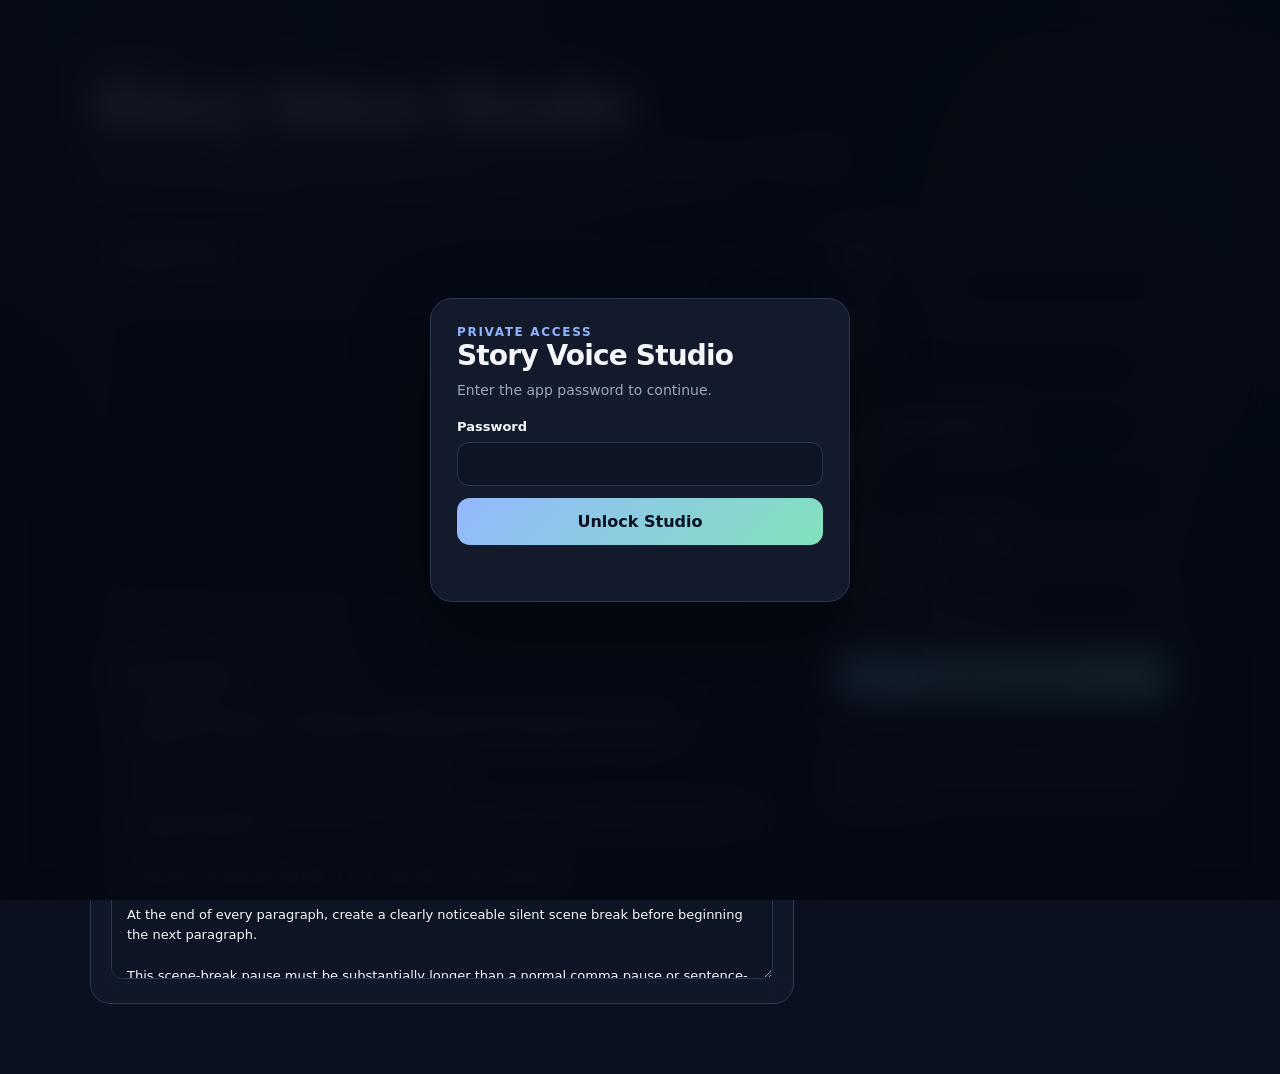
==== index.html @ cbd5e56c "Add custom voice creation interface" ====
<!doctype html>
<html lang="en">
<head>
  <meta charset="utf-8">
  <meta name="viewport" content="width=device-width, initial-scale=1">
  <meta name="theme-color" content="#111827">
  <title>Story Voice Studio</title>
  <style>
    * { box-sizing: border-box; }
    :root {
      color-scheme: dark;
      --bg: #0b1020;
      --panel: #121a2b;
      --panel2: #182235;
      --text: #f5f7fb;
      --muted: #9ba8bc;
      --line: #2a3850;
      --accent: #8fb4ff;
      --good: #8be0b0;
      --warn: #ffd27a;
      --bad: #ff9b9b;
    }
    body {
      margin: 0;
      min-height: 100vh;
      background:
        radial-gradient(circle at 15% 0%, rgba(83,120,190,.22), transparent 34rem),
        radial-gradient(circle at 90% 20%, rgba(87,174,149,.12), transparent 28rem),
        var(--bg);
      color: var(--text);
      font-family: Inter, ui-sans-serif, system-ui, -apple-system, BlinkMacSystemFont, "Segoe UI", sans-serif;
    }
    .wrap { width: min(1100px, calc(100% - 32px)); margin: 0 auto; padding: 44px 0 70px; }
    header { margin-bottom: 28px; }
    .eyebrow { color: var(--accent); text-transform: uppercase; letter-spacing: .14em; font-size: 12px; font-weight: 800; }
    h1 { margin: 8px 0 10px; font-size: clamp(34px, 5vw, 56px); letter-spacing: -.04em; line-height: 1; }
    .sub { margin: 0; color: var(--muted); max-width: 760px; line-height: 1.65; }
    .grid { display: grid; grid-template-columns: minmax(0, 1.5fr) minmax(300px, .8fr); gap: 20px; align-items: start; }
    .card { background: rgba(18,26,43,.88); border: 1px solid var(--line); border-radius: 20px; padding: 20px; backdrop-filter: blur(12px); }
    label { display: block; font-size: 13px; font-weight: 750; margin-bottom: 8px; }
    textarea, select, input {
      width: 100%;
      border: 1px solid var(--line);
      background: #0d1525;
      color: var(--text);
      border-radius: 12px;
      font: inherit;
      outline: none;
    }
    textarea:focus, select:focus, input:focus { border-color: var(--accent); box-shadow: 0 0 0 3px rgba(143,180,255,.12); }
    textarea { min-height: 330px; resize: vertical; padding: 14px 15px; line-height: 1.55; }
    #instructions { min-height: 290px; font-size: 13px; }
    select, input { height: 44px; padding: 0 12px; }
    .row { display: grid; grid-template-columns: 1fr 1fr; gap: 12px; }
    .field + .field { margin-top: 16px; }
    .meta { display: flex; gap: 14px; flex-wrap: wrap; margin-top: 9px; color: var(--muted); font-size: 12px; }
    .pill { border: 1px solid var(--line); border-radius: 999px; padding: 5px 9px; background: #0d1525; }
    .scene-list { display: grid; gap: 7px; margin-top: 12px; max-height: 190px; overflow: auto; padding-right: 3px; }
    .scene { display: flex; justify-content: space-between; gap: 10px; align-items: center; border-bottom: 1px solid var(--line); padding: 7px 1px; font-size: 12px; }
    .scene:last-child { border-bottom: 0; }
    .ok { color: var(--good); }
    .warn { color: var(--warn); }
    .bad { color: var(--bad); }
    button {
      width: 100%;
      border: 0;
      border-radius: 13px;
      padding: 14px 18px;
      font: inherit;
      font-weight: 800;
      cursor: pointer;
      background: linear-gradient(135deg, #94b8ff, #82e2bc);
      color: #07101f;
      margin-top: 18px;
    }
    button:disabled { opacity: .55; cursor: wait; }
    .quick { display: flex; gap: 8px; margin-top: 8px; }
    .quick button { width: auto; margin: 0; padding: 7px 11px; background: #1c2940; color: var(--text); border: 1px solid var(--line); font-size: 12px; font-weight: 700; }
    .status { min-height: 22px; color: var(--muted); font-size: 13px; margin-top: 12px; line-height: 1.45; }
    .output { margin-top: 16px; display: none; }
    audio { width: 100%; margin: 8px 0 12px; }
    .download { display: inline-flex; text-decoration: none; color: #081220; background: var(--good); padding: 10px 14px; border-radius: 10px; font-weight: 800; font-size: 13px; }
    .note { color: var(--muted); font-size: 12px; line-height: 1.55; margin-top: 14px; }
    .model { color: var(--muted); font-size: 12px; padding: 10px 12px; border: 1px solid var(--line); border-radius: 12px; background: #0d1525; }
    .auth-gate {
      position: fixed; inset: 0; z-index: 1000; display: grid; place-items: center;
      background: rgba(4, 8, 18, .88); backdrop-filter: blur(18px); padding: 20px;
    }
    .auth-box {
      width: min(420px, 100%); background: #121a2b; border: 1px solid var(--line);
      border-radius: 22px; padding: 26px; box-shadow: 0 30px 80px rgba(0,0,0,.35);
    }
    .auth-box h2 { margin: 0 0 8px; font-size: 28px; letter-spacing: -.03em; }
    .auth-box p { color: var(--muted); margin: 0 0 18px; line-height: 1.55; font-size: 14px; }
    .auth-box button { margin-top: 12px; }
    .auth-error { color: var(--bad); min-height: 20px; font-size: 13px; margin-top: 10px; }
    .top-actions { display: flex; justify-content: flex-end; margin-bottom: 12px; }
    .logout {
      width: auto; margin: 0; padding: 8px 12px; background: #1c2940; color: var(--text);
      border: 1px solid var(--line); font-size: 12px;
    }
    .hidden { display: none !important; }
    details.custom-voice {
      margin-top: 16px; border: 1px solid var(--line); border-radius: 14px;
      background: #0d1525; overflow: hidden;
    }
    details.custom-voice summary {
      cursor: pointer; padding: 13px 14px; font-size: 13px; font-weight: 800;
      color: var(--text); list-style: none;
    }
    details.custom-voice summary::-webkit-details-marker { display: none; }
    details.custom-voice summary::after { content: '+'; float: right; color: var(--accent); }
    details.custom-voice[open] summary::after { content: '−'; }
    .custom-body { padding: 0 14px 14px; }
    .custom-body .mini { font-size: 11px; color: var(--muted); line-height: 1.5; margin: 4px 0 12px; }
    .consent-phrase {
      padding: 11px 12px; border: 1px solid var(--line); border-radius: 10px;
      background: #101a2c; color: var(--text); font-size: 12px; line-height: 1.5; margin: 8px 0 12px;
    }
    .custom-body input[type="file"] { height: auto; padding: 9px; font-size: 12px; }
    .custom-body button { margin-top: 10px; padding: 11px 13px; font-size: 12px; }
    .custom-status { min-height: 18px; margin-top: 8px; color: var(--muted); font-size: 11px; line-height: 1.45; }
    .custom-id { word-break: break-all; color: var(--good); }
    @media (max-width: 800px) {
      .grid { grid-template-columns: 1fr; }
      .wrap { padding-top: 28px; }
    }
  </style>
</head>
<body>
  <div id="authGate" class="auth-gate">
    <form id="loginForm" class="auth-box">
      <div class="eyebrow">Private Access</div>
      <h2>Story Voice Studio</h2>
      <p>Enter the app password to continue.</p>
      <label for="appPassword">Password</label>
      <input id="appPassword" type="password" autocomplete="current-password" required>
      <button id="loginButton" type="submit">Unlock Studio</button>
      <div id="authError" class="auth-error" aria-live="polite"></div>
    </form>
  </div>

  <main class="wrap">
    <div class="top-actions"><button id="logoutButton" class="logout hidden" type="button">Log out</button></div>
    <header>
      <div class="eyebrow">OpenAI TTS</div>
      <h1>Story Voice Studio</h1>
      <p class="sub">Paste your narration, keep each scene in its own 24-word paragraph, choose an exact speed such as 0.95, and generate a single audio file with your storytelling instructions.</p>
    </header>

    <div class="grid">
      <section class="card">
        <div class="field">
          <label for="script">Narration script</label>
          <textarea id="script" maxlength="4096" placeholder="Paste your narration here. Put each 24-word scene in its own paragraph."></textarea>
          <div class="meta">
            <span class="pill"><span id="chars">0</span> / 4096 characters</span>
            <span class="pill"><span id="words">0</span> words</span>
            <span class="pill"><span id="scenes">0</span> scenes</span>
          </div>
          <div id="sceneList" class="scene-list" aria-live="polite"></div>
        </div>

        <div class="field">
          <label for="instructions">Voice instructions</label>
          <textarea id="instructions">Speak ONLY the exact narration text provided in the script. Never add, invent, repeat, paraphrase, introduce, or comment on any words that are not present in the script.

Read the script as a natural, compelling storyteller.

The script is divided into paragraphs of exactly 24 words each. Each paragraph represents one separate video scene.

Read each 24-word paragraph as one complete narration segment.

At the end of every paragraph, create a clearly noticeable silent scene break before beginning the next paragraph.

This scene-break pause must be substantially longer than a normal comma pause or sentence-ending period pause. It should sound and appear in the audio waveform as an obvious separation between two different narration segments.

Do not attempt to maintain an exact number of seconds. Instead, make every paragraph break long enough that it is immediately recognizable as a scene transition.

Normal punctuation within a paragraph should use ordinary natural pauses. Paragraph breaks should use a distinctly longer pause.

Read one complete 24-word paragraph naturally. Stop speaking completely. Leave a clearly noticeable silent scene-break gap. Begin the next 24-word paragraph. Repeat throughout the entire script.

Never announce, describe, or verbalize the pauses.

Do not produce audible breathing, inhaling, exhaling, mouth noises, lip smacks, or vocal preparation sounds during the scene breaks. The gap between paragraphs should contain clean silence.

Use natural, expressive storytelling with conversational pacing, varied emphasis, emotional engagement, and smooth delivery.

Create the feeling of human storytelling through pacing, tone, emphasis, and rhythm—not through audible breathing.

Do not combine paragraphs or rush from one paragraph into the next.

Avoid robotic cadence, repetitive rhythm, and announcer-style delivery.

Never read formatting, paragraph markers, timing instructions, or any text that is not part of the narration itself.</textarea>
        </div>
      </section>

      <aside class="card">
        <div class="field">
          <label>Model</label>
          <div class="model">gpt-4o-mini-tts</div>
        </div>

        <div class="field">
          <label for="voice">Voice</label>
          <select id="voice">
            <option>alloy</option>
            <option selected>ash</option>
            <option>ballad</option>
            <option>coral</option>
            <option>echo</option>
            <option>fable</option>
            <option>nova</option>
            <option>onyx</option>
            <option>sage</option>
            <option>shimmer</option>
            <option>verse</option>
            <option>marin</option>
            <option>cedar</option>
          </select>
        </div>

        <details class="custom-voice">
          <summary>Create Custom Voice</summary>
          <div class="custom-body">
            <p class="mini">Requires OpenAI custom-voice access. The consent recording and sample must be the same speaker. This app sends uploads through your authenticated server; your API key remains hidden.</p>

            <label>English consent phrase</label>
            <div class="consent-phrase">I am the owner of this voice and I consent to OpenAI using this voice to create a synthetic voice model.</div>

            <label for="consentName">Consent name</label>
            <input id="consentName" type="text" value="story_voice_consent" maxlength="80">

            <div class="field">
              <label for="consentFile">Consent recording</label>
              <input id="consentFile" type="file" accept="audio/mpeg,audio/wav,audio/ogg,audio/aac,audio/flac,audio/webm,video/mp4,audio/mp4">
              <p class="mini">Record only the exact phrase above. Maximum 30 seconds. For this Vercel app, keep the file under 4 MB.</p>
              <button id="uploadConsent" type="button">Upload consent</button>
              <div id="consentStatus" class="custom-status" aria-live="polite"></div>
            </div>

            <div class="field">
              <label for="customVoiceName">Custom voice name</label>
              <input id="customVoiceName" type="text" value="Story Narrator" maxlength="80">
            </div>

            <div class="field">
              <label for="sampleFile">Voice sample</label>
              <input id="sampleFile" type="file" accept="audio/mpeg,audio/wav,audio/ogg,audio/aac,audio/flac,audio/webm,video/mp4,audio/mp4">
              <p class="mini">Use 10–30 seconds of clean speech. OpenAI requires at least 5 seconds of actual speech. Keep the file under 4 MB in this app.</p>
              <button id="createVoice" type="button">Create custom voice</button>
              <div id="voiceCreateStatus" class="custom-status" aria-live="polite"></div>
            </div>
          </div>
        </details>

        <div class="field">
          <label for="speed">Speed</label>
          <input id="speed" type="number" value="0.95" min="0.25" max="4" step="0.01" inputmode="decimal">
          <div class="quick">
            <button type="button" data-speed="0.90">0.90</button>
            <button type="button" data-speed="0.95">0.95</button>
            <button type="button" data-speed="1.00">1.00</button>
          </div>
        </div>

        <div class="field">
          <label for="format">Audio format</label>
          <select id="format">
            <option value="mp3" selected>MP3 — general use</option>
            <option value="wav">WAV — uncompressed</option>
            <option value="flac">FLAC — lossless compressed</option>
            <option value="aac">AAC — good for video/mobile</option>
            <option value="opus">Opus — efficient/streaming</option>
            <option value="pcm">PCM — raw 24 kHz audio</option>
          </select>
        </div>

        <button id="generate" type="button">Generate narration</button>
        <div id="status" class="status" aria-live="polite"></div>

        <div id="output" class="output">
          <label>Generated audio</label>
          <audio id="audio" controls></audio>
          <a id="download" class="download" href="#">Download audio</a>
        </div>

        <p class="note">The API key stays on Vercel as an environment variable and is never sent to the browser. Generated speech is AI-generated.</p>
      </aside>
    </div>
  </main>

  <script>
    const script = document.getElementById('script');
    const instructions = document.getElementById('instructions');
    const chars = document.getElementById('chars');
    const words = document.getElementById('words');
    const scenes = document.getElementById('scenes');
    const sceneList = document.getElementById('sceneList');
    const speed = document.getElementById('speed');
    const voice = document.getElementById('voice');
    const format = document.getElementById('format');
    const generate = document.getElementById('generate');
    const status = document.getElementById('status');
    const output = document.getElementById('output');
    const audio = document.getElementById('audio');
    const download = document.getElementById('download');
    const consentName = document.getElementById('consentName');
    const consentFile = document.getElementById('consentFile');
    const uploadConsent = document.getElementById('uploadConsent');
    const consentStatus = document.getElementById('consentStatus');
    const customVoiceName = document.getElementById('customVoiceName');
    const sampleFile = document.getElementById('sampleFile');
    const createVoice = document.getElementById('createVoice');
    const voiceCreateStatus = document.getElementById('voiceCreateStatus');
    const authGate = document.getElementById('authGate');
    const loginForm = document.getElementById('loginForm');
    const appPassword = document.getElementById('appPassword');
    const loginButton = document.getElementById('loginButton');
    const authError = document.getElementById('authError');
    const logoutButton = document.getElementById('logoutButton');
    let objectUrl = null;

    const STORAGE_KEY = 'storyVoiceStudioStateV1';
    const MAX_UPLOAD_BYTES = 4 * 1024 * 1024;

    function escapeHtml(value) {
      return String(value).replace(/[&<>"']/g, ch => ({'&':'&amp;','<':'&lt;','>':'&gt;','"':'&quot;',"'":'&#39;'}[ch]));
    }

    function addCustomVoiceOption(id, name, selectIt = true) {
      if (!id || !/^voice_[A-Za-z0-9_-]+$/.test(id)) return;
      let option = [...voice.options].find(o => o.value === id);
      if (!option) {
        option = document.createElement('option');
        option.value = id;
        option.dataset.custom = 'true';
        option.dataset.voiceName = name || id;
        option.textContent = 'Custom: ' + (name || id);
        voice.appendChild(option);
      }
      if (selectIt) voice.value = id;
    }

    function validateUpload(file, label) {
      if (!file) throw new Error('Choose a ' + label + ' file first.');
      if (file.size > MAX_UPLOAD_BYTES) throw new Error(label + ' must be under 4 MB for this Vercel app.');
      return file;
    }

    async function audioDuration(file) {
      return new Promise((resolve, reject) => {
        const url = URL.createObjectURL(file);
        const el = document.createElement('audio');
        el.preload = 'metadata';
        el.onloadedmetadata = () => {
          const duration = el.duration;
          URL.revokeObjectURL(url);
          resolve(duration);
        };
        el.onerror = () => {
          URL.revokeObjectURL(url);
          reject(new Error('Could not read the audio duration.'));
        };
        el.src = url;
      });
    }

    async function uploadRawAudio(endpoint, file, headers = {}) {
      const response = await fetch(endpoint, {
        method: 'POST',
        headers: {
          'Content-Type': 'application/octet-stream',
          'X-File-Name': encodeURIComponent(file.name || 'audio'),
          'X-File-Type': file.type || 'application/octet-stream',
          ...headers
        },
        body: file
      });

      const data = await response.json().catch(() => ({}));
      if (!response.ok) throw new Error(data.error || 'Upload failed.');
      return data;
    }

    function saveState() {
      try {
        const state = {
          script: script.value,
          instructions: instructions.value,
          voice: voice.value,
          speed: speed.value,
          format: format.value,
          consentId: consentStatus.dataset.consentId || '',
          customVoices: [...voice.options]
            .filter(o => o.dataset.custom === 'true')
            .map(o => ({ id: o.value, name: o.dataset.voiceName || o.textContent.replace(/^Custom: /, '') }))
        };
        localStorage.setItem(STORAGE_KEY, JSON.stringify(state));
      } catch (_) {}
    }

    function loadState() {
      try {
        const raw = localStorage.getItem(STORAGE_KEY);
        if (!raw) return;
        const state = JSON.parse(raw);

        if (typeof state.script === 'string') script.value = state.script;
        if (typeof state.instructions === 'string') instructions.value = state.instructions;

        if (Array.isArray(state.customVoices)) {
          state.customVoices.forEach(item => addCustomVoiceOption(item.id, item.name, false));
        }
        if (typeof state.consentId === 'string' && state.consentId) {
          consentStatus.dataset.consentId = state.consentId;
          consentStatus.innerHTML = 'Consent ready: <span class="custom-id">' + escapeHtml(state.consentId) + '</span>';
        }

        if (typeof state.voice === 'string' && [...voice.options].some(o => o.value === state.voice || o.text === state.voice)) {
          voice.value = state.voice;
        }
        if (state.speed !== undefined && Number(state.speed) >= 0.25 && Number(state.speed) <= 4) {
          speed.value = state.speed;
        }
        if (typeof state.format === 'string' && [...format.options].some(o => o.value === state.format)) {
          format.value = state.format;
        }
      } catch (_) {}
    }

    function countWords(text) {
      const clean = text.trim();
      return clean ? clean.split(/\s+/).filter(Boolean).length : 0;
    }

    function getParagraphs(text) {
      const clean = text.trim();
      if (!clean) return [];
      if (/\n\s*\n/.test(clean)) return clean.split(/\n\s*\n+/).map(x => x.trim()).filter(Boolean);
      return clean.split(/\n+/).map(x => x.trim()).filter(Boolean);
    }

    function refreshStats() {
      const text = script.value;
      const parts = getParagraphs(text);
      chars.textContent = text.length;
      words.textContent = countWords(text);
      scenes.textContent = parts.length;
      sceneList.innerHTML = '';
      parts.forEach((part, i) => {
        const wc = countWords(part);
        const row = document.createElement('div');
        row.className = 'scene';
        const left = document.createElement('span');
        left.textContent = 'Scene ' + (i + 1);
        const right = document.createElement('span');
        right.textContent = wc + ' words';
        right.className = wc === 24 ? 'ok' : (Math.abs(wc - 24) <= 2 ? 'warn' : 'bad');
        row.append(left, right);
        sceneList.appendChild(row);
      });
    }

    async function refreshAuth() {
      try {
        const response = await fetch('/api/auth-status', { cache: 'no-store' });
        const data = await response.json();
        const loggedIn = Boolean(data && data.authenticated);
        authGate.classList.toggle('hidden', loggedIn);
        logoutButton.classList.toggle('hidden', !loggedIn);
        if (loggedIn) appPassword.value = '';
      } catch (_) {
        authGate.classList.remove('hidden');
        logoutButton.classList.add('hidden');
      }
    }

    loginForm.addEventListener('submit', async (event) => {
      event.preventDefault();
      authError.textContent = '';
      loginButton.disabled = true;
      loginButton.textContent = 'Checking…';

      try {
        const response = await fetch('/api/login', {
          method: 'POST',
          headers: { 'Content-Type': 'application/json' },
          body: JSON.stringify({ password: appPassword.value })
        });
        const data = await response.json();
        if (!response.ok) throw new Error(data.error || 'Incorrect password.');
        await refreshAuth();
      } catch (error) {
        authError.textContent = error.message || 'Login failed.';
      } finally {
        loginButton.disabled = false;
        loginButton.textContent = 'Unlock Studio';
      }
    });

    logoutButton.addEventListener('click', async () => {
      try { await fetch('/api/logout', { method: 'POST' }); } catch (_) {}
      await refreshAuth();
      appPassword.focus();
    });

    uploadConsent.addEventListener('click', async () => {
      consentStatus.textContent = '';
      uploadConsent.disabled = true;
      uploadConsent.textContent = 'Uploading…';
      try {
        const file = validateUpload(consentFile.files[0], 'consent recording');
        const duration = await audioDuration(file);
        if (duration > 30.5) throw new Error('Consent recording must be 30 seconds or less.');

        const data = await uploadRawAudio('/api/voice-consent', file, {
          'X-Consent-Name': encodeURIComponent((consentName.value || 'story_voice_consent').trim()),
          'X-Consent-Language': 'en'
        });

        const id = data.id || data.consent_id;
        if (!id) throw new Error('OpenAI did not return a consent ID.');
        consentStatus.dataset.consentId = id;
        consentStatus.innerHTML = 'Consent ready: <span class="custom-id">' + escapeHtml(id) + '</span>';
        saveState();
      } catch (error) {
        consentStatus.textContent = error.message || 'Consent upload failed.';
      } finally {
        uploadConsent.disabled = false;
        uploadConsent.textContent = 'Upload consent';
      }
    });

    createVoice.addEventListener('click', async () => {
      voiceCreateStatus.textContent = '';
      createVoice.disabled = true;
      createVoice.textContent = 'Creating…';
      try {
        const consentId = consentStatus.dataset.consentId || '';
        if (!consentId) throw new Error('Upload the consent recording first.');

        const file = validateUpload(sampleFile.files[0], 'voice sample');
        const duration = await audioDuration(file);
        if (duration < 5) throw new Error('Voice sample must contain at least 5 seconds of speech.');
        if (duration > 30.5) throw new Error('Voice sample must be 30 seconds or less.');

        const name = (customVoiceName.value || 'Story Narrator').trim();
        const data = await uploadRawAudio('/api/custom-voice', file, {
          'X-Voice-Name': encodeURIComponent(name),
          'X-Consent-Id': consentId
        });

        const id = data.id || data.voice_id;
        if (!id) throw new Error('OpenAI did not return a custom voice ID.');

        addCustomVoiceOption(id, name, true);
        voiceCreateStatus.innerHTML = 'Created and selected: <span class="custom-id">' + escapeHtml(id) + '</span>';
        saveState();
      } catch (error) {
        voiceCreateStatus.textContent = error.message || 'Custom voice creation failed.';
      } finally {
        createVoice.disabled = false;
        createVoice.textContent = 'Create custom voice';
      }
    });

    script.addEventListener('input', () => {
      refreshStats();
      saveState();
    });

    instructions.addEventListener('input', saveState);
    voice.addEventListener('change', saveState);
    speed.addEventListener('input', saveState);
    format.addEventListener('change', saveState);

    document.querySelectorAll('[data-speed]').forEach(btn => {
      btn.addEventListener('click', () => {
        speed.value = btn.dataset.speed;
        saveState();
      });
    });

    generate.addEventListener('click', async () => {
      const text = script.value.trim();
      if (!text) {
        status.textContent = 'Paste a script first.';
        return;
      }

      const selectedSpeed = Number(speed.value);
      if (!Number.isFinite(selectedSpeed) || selectedSpeed < 0.25 || selectedSpeed > 4) {
        status.textContent = 'Speed must be between 0.25 and 4.00.';
        return;
      }

      generate.disabled = true;
      output.style.display = 'none';
      status.textContent = 'Generating narration…';

      try {
        const response = await fetch('/api/speech', {
          method: 'POST',
          headers: { 'Content-Type': 'application/json' },
          body: JSON.stringify({
            input: text,
            instructions: instructions.value,
            voice: voice.value,
            speed: selectedSpeed,
            format: format.value
          })
        });

        if (!response.ok) {
          let message = 'Generation failed.';
          try {
            const error = await response.json();
            if (error && error.error) message = error.error;
          } catch (_) {}
          throw new Error(message);
        }

        const blob = await response.blob();
        if (objectUrl) URL.revokeObjectURL(objectUrl);
        objectUrl = URL.createObjectURL(blob);
        audio.src = objectUrl;
        download.href = objectUrl;
        const extensions = { mp3: 'mp3', wav: 'wav', flac: 'flac', aac: 'aac', opus: 'opus', pcm: 'pcm' };
        download.download = 'story-narration.' + (extensions[format.value] || format.value);
        output.style.display = 'block';
        status.textContent = 'Finished.';
      } catch (err) {
        status.textContent = err.message || 'Generation failed.';
      } finally {
        generate.disabled = false;
      }
    });

    loadState();
    refreshStats();
    refreshAuth();
  </script>
</body>
</html>
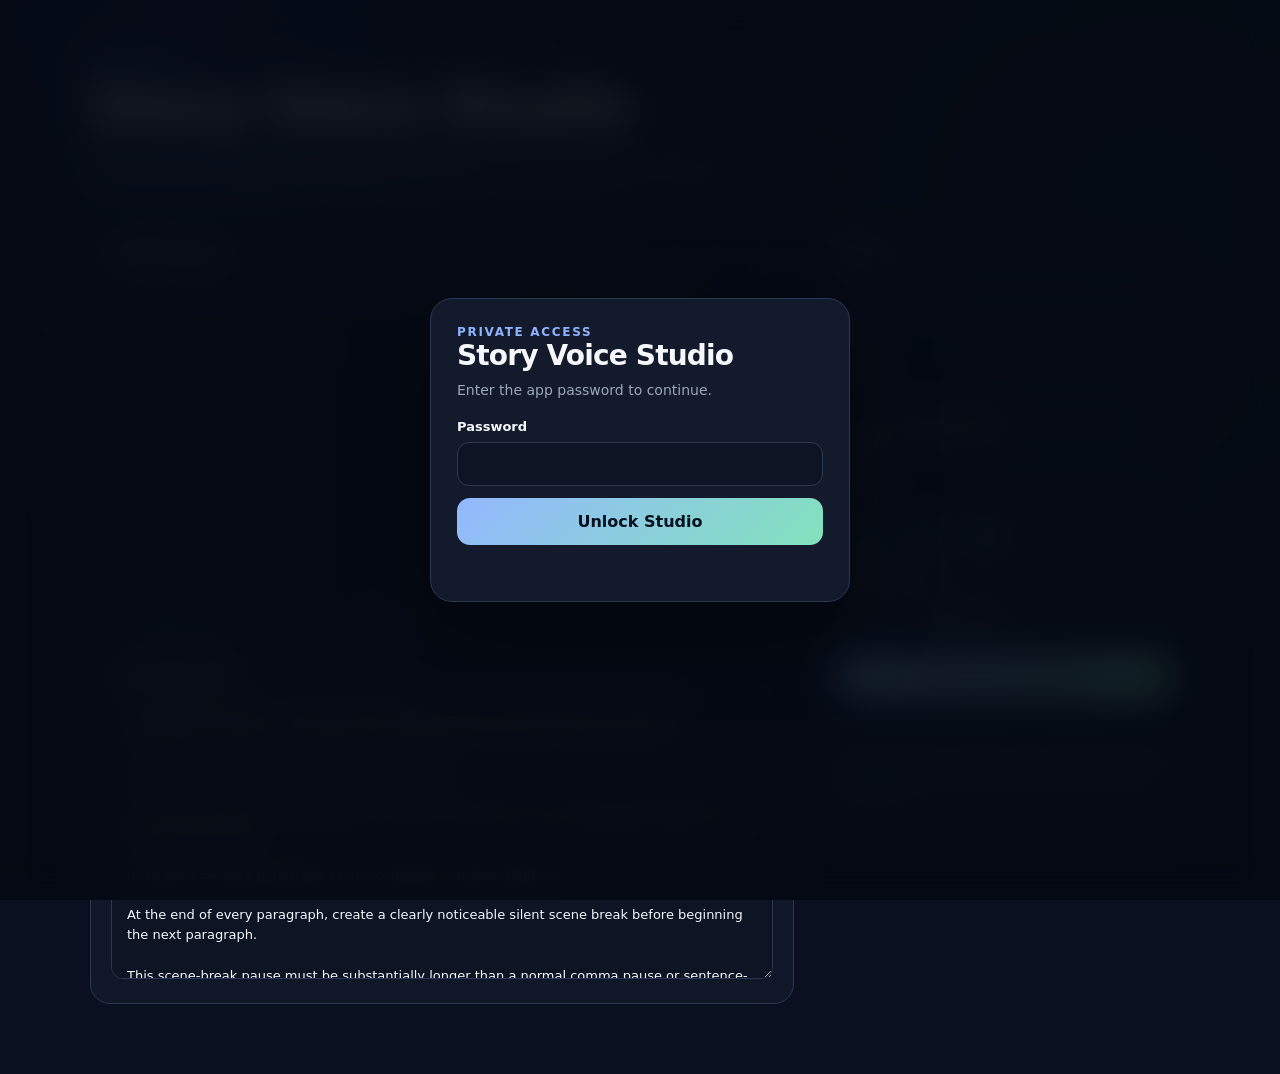
==== commit c39e82fe: "Allow M4A files in custom voice upload picker" ====
--- a/index.html
+++ b/index.html
@@ -235,7 +235,7 @@
 
             <div class="field">
               <label for="consentFile">Consent recording</label>
-              <input id="consentFile" type="file" accept="audio/mpeg,audio/wav,audio/ogg,audio/aac,audio/flac,audio/webm,video/mp4,audio/mp4">
+              <input id="consentFile" type="file" accept=".m4a,audio/m4a,audio/x-m4a,audio/mp4,audio/mpeg,audio/wav,audio/ogg,audio/aac,audio/flac,audio/webm,video/mp4">
               <p class="mini">Record only the exact phrase above. Maximum 30 seconds. For this Vercel app, keep the file under 4 MB.</p>
               <button id="uploadConsent" type="button">Upload consent</button>
               <div id="consentStatus" class="custom-status" aria-live="polite"></div>
@@ -248,7 +248,7 @@
 
             <div class="field">
               <label for="sampleFile">Voice sample</label>
-              <input id="sampleFile" type="file" accept="audio/mpeg,audio/wav,audio/ogg,audio/aac,audio/flac,audio/webm,video/mp4,audio/mp4">
+              <input id="sampleFile" type="file" accept=".m4a,audio/m4a,audio/x-m4a,audio/mp4,audio/mpeg,audio/wav,audio/ogg,audio/aac,audio/flac,audio/webm,video/mp4">
               <p class="mini">Use 10–30 seconds of clean speech. OpenAI requires at least 5 seconds of actual speech. Keep the file under 4 MB in this app.</p>
               <button id="createVoice" type="button">Create custom voice</button>
               <div id="voiceCreateStatus" class="custom-status" aria-live="polite"></div>
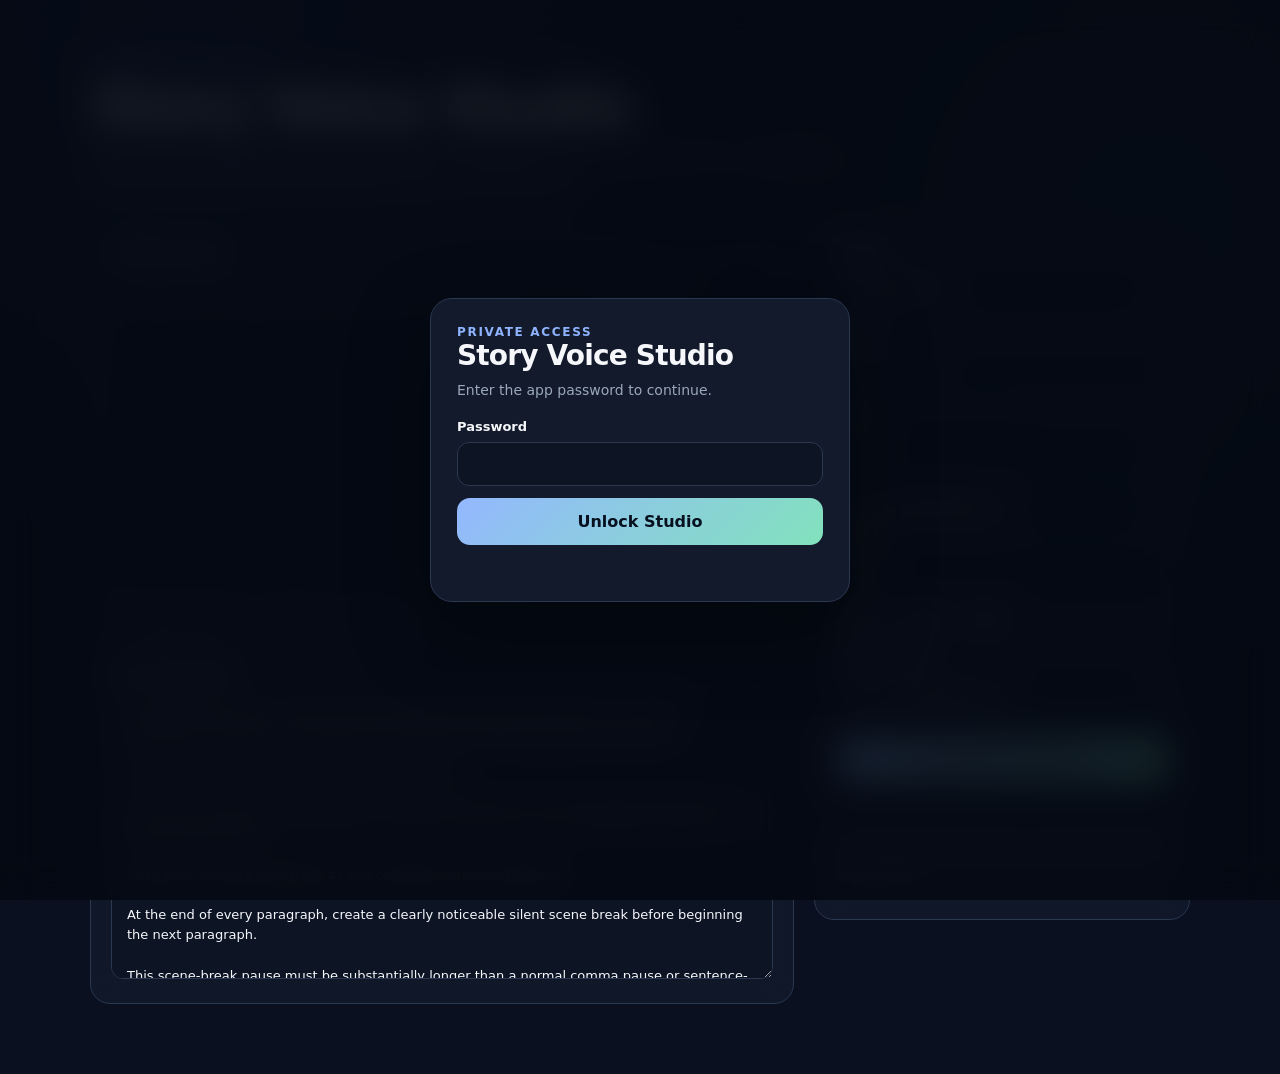
==== commit 971de289: "Integrate hosted Chatterbox voice cloning" ====
--- a/index.html
+++ b/index.html
@@ -143,9 +143,9 @@
   <main class="wrap">
     <div class="top-actions"><button id="logoutButton" class="logout hidden" type="button">Log out</button></div>
     <header>
-      <div class="eyebrow">OpenAI TTS</div>
+      <div class="eyebrow">AI Narration Studio</div>
       <h1>Story Voice Studio</h1>
-      <p class="sub">Paste your narration, keep each scene in its own 24-word paragraph, choose an exact speed such as 0.95, and generate a single audio file with your storytelling instructions.</p>
+      <p class="sub">Use OpenAI for instruction-driven narration or Chatterbox for voice cloning from a reference sample. Your 24-word scene workflow stays in the same app.</p>
     </header>
 
     <div class="grid">
@@ -199,11 +199,19 @@
 
       <aside class="card">
         <div class="field">
+          <label for="engine">Engine</label>
+          <select id="engine">
+            <option value="openai" selected>OpenAI TTS</option>
+            <option value="chatterbox">Chatterbox Voice Clone</option>
+          </select>
+        </div>
+
+        <div class="field">
           <label>Model</label>
-          <div class="model">gpt-4o-mini-tts</div>
+          <div id="modelLabel" class="model">gpt-4o-mini-tts</div>
         </div>
 
-        <div class="field">
+        <div id="openaiVoiceField" class="field">
           <label for="voice">Voice</label>
           <select id="voice">
             <option>alloy</option>
@@ -222,7 +230,7 @@
           </select>
         </div>
 
-        <details class="custom-voice">
+        <details id="openaiCustomVoice" class="custom-voice">
           <summary>Create Custom Voice</summary>
           <div class="custom-body">
             <p class="mini">Requires OpenAI custom-voice access. The consent recording and sample must be the same speaker. This app sends uploads through your authenticated server; your API key remains hidden.</p>
@@ -256,7 +264,47 @@
           </div>
         </details>
 
-        <div class="field">
+
+        <details id="chatterboxPanel" class="custom-voice hidden" open>
+          <summary>Chatterbox Voice Clone</summary>
+          <div class="custom-body">
+            <p class="mini">Upload a clean reference sample for a voice you have permission to use. The sample is saved locally in this browser and uploaded temporarily when Chatterbox needs it.</p>
+
+            <div class="field">
+              <label for="chatterboxFile">Reference voice sample</label>
+              <input id="chatterboxFile" type="file" accept=".wav,.mp3,.m4a,.ogg,.flac,.webm,audio/wav,audio/mpeg,audio/mp4,audio/m4a,audio/x-m4a,audio/ogg,audio/flac,audio/webm">
+              <p class="mini">A clean 10–30 second sample is ideal. Keep the file under 4 MB.</p>
+              <button id="saveChatterboxVoice" type="button">Save reference voice</button>
+              <div id="chatterboxRefStatus" class="custom-status" aria-live="polite"></div>
+            </div>
+
+            <div class="row">
+              <div class="field">
+                <label for="exaggeration">Expressiveness</label>
+                <input id="exaggeration" type="number" min="0.25" max="2" step="0.05" value="0.50">
+              </div>
+              <div class="field">
+                <label for="cfgWeight">CFG / Pace</label>
+                <input id="cfgWeight" type="number" min="0.2" max="1" step="0.05" value="0.40">
+              </div>
+            </div>
+
+            <div class="row">
+              <div class="field">
+                <label for="temperature">Temperature</label>
+                <input id="temperature" type="number" min="0.05" max="5" step="0.05" value="0.80">
+              </div>
+              <div class="field">
+                <label for="seed">Seed</label>
+                <input id="seed" type="number" min="0" step="1" value="0">
+              </div>
+            </div>
+
+            <p class="mini">Chatterbox currently returns WAV. OpenAI voice instructions are not sent to Chatterbox; use these controls for delivery.</p>
+          </div>
+        </details>
+
+        <div id="openaiSpeedField" class="field">
           <label for="speed">Speed</label>
           <input id="speed" type="number" value="0.95" min="0.25" max="4" step="0.01" inputmode="decimal">
           <div class="quick">
@@ -299,6 +347,19 @@
     const words = document.getElementById('words');
     const scenes = document.getElementById('scenes');
     const sceneList = document.getElementById('sceneList');
+    const engine = document.getElementById('engine');
+    const modelLabel = document.getElementById('modelLabel');
+    const openaiVoiceField = document.getElementById('openaiVoiceField');
+    const openaiCustomVoice = document.getElementById('openaiCustomVoice');
+    const openaiSpeedField = document.getElementById('openaiSpeedField');
+    const chatterboxPanel = document.getElementById('chatterboxPanel');
+    const chatterboxFile = document.getElementById('chatterboxFile');
+    const saveChatterboxVoice = document.getElementById('saveChatterboxVoice');
+    const chatterboxRefStatus = document.getElementById('chatterboxRefStatus');
+    const exaggeration = document.getElementById('exaggeration');
+    const cfgWeight = document.getElementById('cfgWeight');
+    const temperature = document.getElementById('temperature');
+    const seed = document.getElementById('seed');
     const speed = document.getElementById('speed');
     const voice = document.getElementById('voice');
     const format = document.getElementById('format');
@@ -385,11 +446,139 @@
       return data;
     }
 
-    function saveState() {
+    function openVoiceDB() {
+      return new Promise((resolve, reject) => {
+        const request = indexedDB.open('storyVoiceStudioDB', 1);
+        request.onupgradeneeded = () => {
+          const db = request.result;
+          if (!db.objectStoreNames.contains('files')) db.createObjectStore('files');
+        };
+        request.onsuccess = () => resolve(request.result);
+        request.onerror = () => reject(request.error);
+      });
+    }
+
+    async function saveReferenceLocally(file) {
+      const db = await openVoiceDB();
+      return new Promise((resolve, reject) => {
+        const tx = db.transaction('files', 'readwrite');
+        tx.objectStore('files').put(file, 'chatterbox-reference');
+        tx.oncomplete = () => resolve();
+        tx.onerror = () => reject(tx.error);
+      });
+    }
+
+    async function getReferenceLocally() {
+      const db = await openVoiceDB();
+      return new Promise((resolve, reject) => {
+        const tx = db.transaction('files', 'readonly');
+        const request = tx.objectStore('files').get('chatterbox-reference');
+        request.onsuccess = () => resolve(request.result || null);
+        request.onerror = () => reject(request.error);
+      });
+    }
+
+    function applyEngineUI() {
+      const isChatterbox = engine.value === 'chatterbox';
+      modelLabel.textContent = isChatterbox ? 'resemble-ai/chatterbox' : 'gpt-4o-mini-tts';
+      openaiVoiceField.classList.toggle('hidden', isChatterbox);
+      openaiCustomVoice.classList.toggle('hidden', isChatterbox);
+      openaiSpeedField.classList.toggle('hidden', isChatterbox);
+      chatterboxPanel.classList.toggle('hidden', !isChatterbox);
+    }
+
+    async function uploadChatterboxReference(file) {
+      validateUpload(file, 'reference voice');
+      const duration = await audioDuration(file);
+      if (duration < 5) throw new Error('Reference sample should contain at least 5 seconds of speech.');
+      if (duration > 60.5) throw new Error('Please use a reference sample 60 seconds or shorter.');
+
+      const response = await fetch('/api/chatterbox-reference', {
+        method: 'POST',
+        headers: {
+          'Content-Type': 'application/octet-stream',
+          'X-File-Name': encodeURIComponent(file.name || 'reference.wav'),
+          'X-File-Type': file.type || 'application/octet-stream'
+        },
+        body: file
+      });
+
+      const data = await response.json().catch(() => ({}));
+      if (!response.ok) throw new Error(data.error || 'Reference upload failed.');
+
+      chatterboxRefStatus.dataset.refUrl = data.url || '';
+      chatterboxRefStatus.dataset.refExpires = data.expires_at || '';
+      chatterboxRefStatus.dataset.refName = file.name || 'reference audio';
+      chatterboxRefStatus.textContent = 'Reference voice ready: ' + (file.name || 'audio sample');
+      await saveReferenceLocally(file);
+      saveState();
+      return data.url;
+    }
+
+    async function ensureChatterboxReference() {
+      const currentUrl = chatterboxRefStatus.dataset.refUrl || '';
+      const expires = chatterboxRefStatus.dataset.refExpires || '';
+      const expiresMs = expires ? Date.parse(expires) : 0;
+      if (currentUrl && (!expiresMs || expiresMs > Date.now() + 120000)) return currentUrl;
+
+      const localFile = await getReferenceLocally();
+      if (!localFile) throw new Error('Choose and save a Chatterbox reference voice first.');
+      chatterboxRefStatus.textContent = 'Refreshing reference voice…';
+      return await uploadChatterboxReference(localFile);
+    }
+
+    function sleep(ms) {
+      return new Promise(resolve => setTimeout(resolve, ms));
+    }
+
+    async function createChatterboxPrediction(text, referenceUrl) {
+      const response = await fetch('/api/chatterbox-generate', {
+        method: 'POST',
+        headers: { 'Content-Type': 'application/json' },
+        body: JSON.stringify({
+          input: text,
+          reference_url: referenceUrl,
+          exaggeration: Number(exaggeration.value),
+          cfg_weight: Number(cfgWeight.value),
+          temperature: Number(temperature.value),
+          seed: Math.max(0, Math.floor(Number(seed.value) || 0))
+        })
+      });
+      const data = await response.json().catch(() => ({}));
+      if (!response.ok) throw new Error(data.error || 'Could not start Chatterbox generation.');
+      return data;
+    }
+
+    async function waitForChatterbox(predictionId) {
+      for (let attempt = 0; attempt < 120; attempt++) {
+        const response = await fetch('/api/chatterbox-status?id=' + encodeURIComponent(predictionId), { cache: 'no-store' });
+        const data = await response.json().catch(() => ({}));
+        if (!response.ok) throw new Error(data.error || 'Could not check Chatterbox status.');
+
+        if (data.status === 'succeeded') return data;
+        if (data.status === 'failed' || data.status === 'canceled') {
+          throw new Error(data.error || 'Chatterbox generation ' + data.status + '.');
+        }
+
+        status.textContent = 'Chatterbox is generating… ' + (data.status || '');
+        await sleep(2000);
+      }
+      throw new Error('Chatterbox generation is taking unusually long. Please try again.');
+    }
+
+    async function saveState() {
       try {
         const state = {
           script: script.value,
           instructions: instructions.value,
+          engine: engine.value,
+          exaggeration: exaggeration.value,
+          cfgWeight: cfgWeight.value,
+          temperature: temperature.value,
+          seed: seed.value,
+          chatterboxRefUrl: chatterboxRefStatus.dataset.refUrl || '',
+          chatterboxRefExpires: chatterboxRefStatus.dataset.refExpires || '',
+          chatterboxRefName: chatterboxRefStatus.dataset.refName || '',
           voice: voice.value,
           speed: speed.value,
           format: format.value,
@@ -410,6 +599,17 @@
 
         if (typeof state.script === 'string') script.value = state.script;
         if (typeof state.instructions === 'string') instructions.value = state.instructions;
+        if (state.engine === 'openai' || state.engine === 'chatterbox') engine.value = state.engine;
+        if (state.exaggeration !== undefined) exaggeration.value = state.exaggeration;
+        if (state.cfgWeight !== undefined) cfgWeight.value = state.cfgWeight;
+        if (state.temperature !== undefined) temperature.value = state.temperature;
+        if (state.seed !== undefined) seed.value = state.seed;
+        if (typeof state.chatterboxRefUrl === 'string' && state.chatterboxRefUrl) {
+          chatterboxRefStatus.dataset.refUrl = state.chatterboxRefUrl;
+          chatterboxRefStatus.dataset.refExpires = state.chatterboxRefExpires || '';
+          chatterboxRefStatus.dataset.refName = state.chatterboxRefName || 'saved reference';
+          chatterboxRefStatus.textContent = 'Reference voice saved: ' + (state.chatterboxRefName || 'audio sample');
+        }
 
         if (Array.isArray(state.customVoices)) {
           state.customVoices.forEach(item => addCustomVoiceOption(item.id, item.name, false));
@@ -567,6 +767,31 @@
       }
     });
 
+    saveChatterboxVoice.addEventListener('click', async () => {
+      chatterboxRefStatus.textContent = '';
+      saveChatterboxVoice.disabled = true;
+      saveChatterboxVoice.textContent = 'Saving…';
+      try {
+        const file = chatterboxFile.files[0];
+        if (!file) throw new Error('Choose a reference voice file first.');
+        await uploadChatterboxReference(file);
+      } catch (error) {
+        chatterboxRefStatus.textContent = error.message || 'Could not save reference voice.';
+      } finally {
+        saveChatterboxVoice.disabled = false;
+        saveChatterboxVoice.textContent = 'Save reference voice';
+      }
+    });
+
+    engine.addEventListener('change', () => {
+      applyEngineUI();
+      saveState();
+    });
+    exaggeration.addEventListener('input', saveState);
+    cfgWeight.addEventListener('input', saveState);
+    temperature.addEventListener('input', saveState);
+    seed.addEventListener('input', saveState);
+
     script.addEventListener('input', () => {
       refreshStats();
       saveState();
@@ -591,47 +816,81 @@
         return;
       }
 
-      const selectedSpeed = Number(speed.value);
-      if (!Number.isFinite(selectedSpeed) || selectedSpeed < 0.25 || selectedSpeed > 4) {
-        status.textContent = 'Speed must be between 0.25 and 4.00.';
-        return;
-      }
-
       generate.disabled = true;
       output.style.display = 'none';
-      status.textContent = 'Generating narration…';
+      status.textContent = engine.value === 'chatterbox' ? 'Preparing Chatterbox…' : 'Generating narration…';
 
       try {
-        const response = await fetch('/api/speech', {
-          method: 'POST',
-          headers: { 'Content-Type': 'application/json' },
-          body: JSON.stringify({
-            input: text,
-            instructions: instructions.value,
-            voice: voice.value,
-            speed: selectedSpeed,
-            format: format.value
-          })
-        });
-
-        if (!response.ok) {
-          let message = 'Generation failed.';
+        if (engine.value === 'chatterbox') {
+          const ex = Number(exaggeration.value);
+          const cfg = Number(cfgWeight.value);
+          const temp = Number(temperature.value);
+          if (!Number.isFinite(ex) || ex < 0.25 || ex > 2) throw new Error('Expressiveness must be between 0.25 and 2.00.');
+          if (!Number.isFinite(cfg) || cfg < 0.2 || cfg > 1) throw new Error('CFG / Pace must be between 0.20 and 1.00.');
+          if (!Number.isFinite(temp) || temp < 0.05 || temp > 5) throw new Error('Temperature must be between 0.05 and 5.00.');
+
+          const referenceUrl = await ensureChatterboxReference();
+          status.textContent = 'Starting Chatterbox…';
+          const started = await createChatterboxPrediction(text, referenceUrl);
+          if (!started.id) throw new Error('Chatterbox did not return a prediction ID.');
+
+          const result = await waitForChatterbox(started.id);
+          const outputUrl = Array.isArray(result.output) ? result.output[0] : result.output;
+          if (!outputUrl) throw new Error('Chatterbox finished without an audio file.');
+
           try {
-            const error = await response.json();
-            if (error && error.error) message = error.error;
-          } catch (_) {}
-          throw new Error(message);
+            const audioResponse = await fetch(outputUrl);
+            if (!audioResponse.ok) throw new Error('Could not download generated audio.');
+            const blob = await audioResponse.blob();
+            if (objectUrl) URL.revokeObjectURL(objectUrl);
+            objectUrl = URL.createObjectURL(blob);
+            audio.src = objectUrl;
+            download.href = objectUrl;
+          } catch (_) {
+            audio.src = outputUrl;
+            download.href = outputUrl;
+          }
+
+          download.download = 'story-narration-chatterbox.wav';
+          output.style.display = 'block';
+          status.textContent = 'Finished with Chatterbox.';
+        } else {
+          const selectedSpeed = Number(speed.value);
+          if (!Number.isFinite(selectedSpeed) || selectedSpeed < 0.25 || selectedSpeed > 4) {
+            throw new Error('Speed must be between 0.25 and 4.00.');
+          }
+
+          const response = await fetch('/api/speech', {
+            method: 'POST',
+            headers: { 'Content-Type': 'application/json' },
+            body: JSON.stringify({
+              input: text,
+              instructions: instructions.value,
+              voice: voice.value,
+              speed: selectedSpeed,
+              format: format.value
+            })
+          });
+
+          if (!response.ok) {
+            let message = 'Generation failed.';
+            try {
+              const error = await response.json();
+              if (error && error.error) message = error.error;
+            } catch (_) {}
+            throw new Error(message);
+          }
+
+          const blob = await response.blob();
+          if (objectUrl) URL.revokeObjectURL(objectUrl);
+          objectUrl = URL.createObjectURL(blob);
+          audio.src = objectUrl;
+          download.href = objectUrl;
+          const extensions = { mp3: 'mp3', wav: 'wav', flac: 'flac', aac: 'aac', opus: 'opus', pcm: 'pcm' };
+          download.download = 'story-narration.' + (extensions[format.value] || format.value);
+          output.style.display = 'block';
+          status.textContent = 'Finished.';
         }
-
-        const blob = await response.blob();
-        if (objectUrl) URL.revokeObjectURL(objectUrl);
-        objectUrl = URL.createObjectURL(blob);
-        audio.src = objectUrl;
-        download.href = objectUrl;
-        const extensions = { mp3: 'mp3', wav: 'wav', flac: 'flac', aac: 'aac', opus: 'opus', pcm: 'pcm' };
-        download.download = 'story-narration.' + (extensions[format.value] || format.value);
-        output.style.display = 'block';
-        status.textContent = 'Finished.';
       } catch (err) {
         status.textContent = err.message || 'Generation failed.';
       } finally {
@@ -640,6 +899,7 @@
     });
 
     loadState();
+    applyEngineUI();
     refreshStats();
     refreshAuth();
   </script>
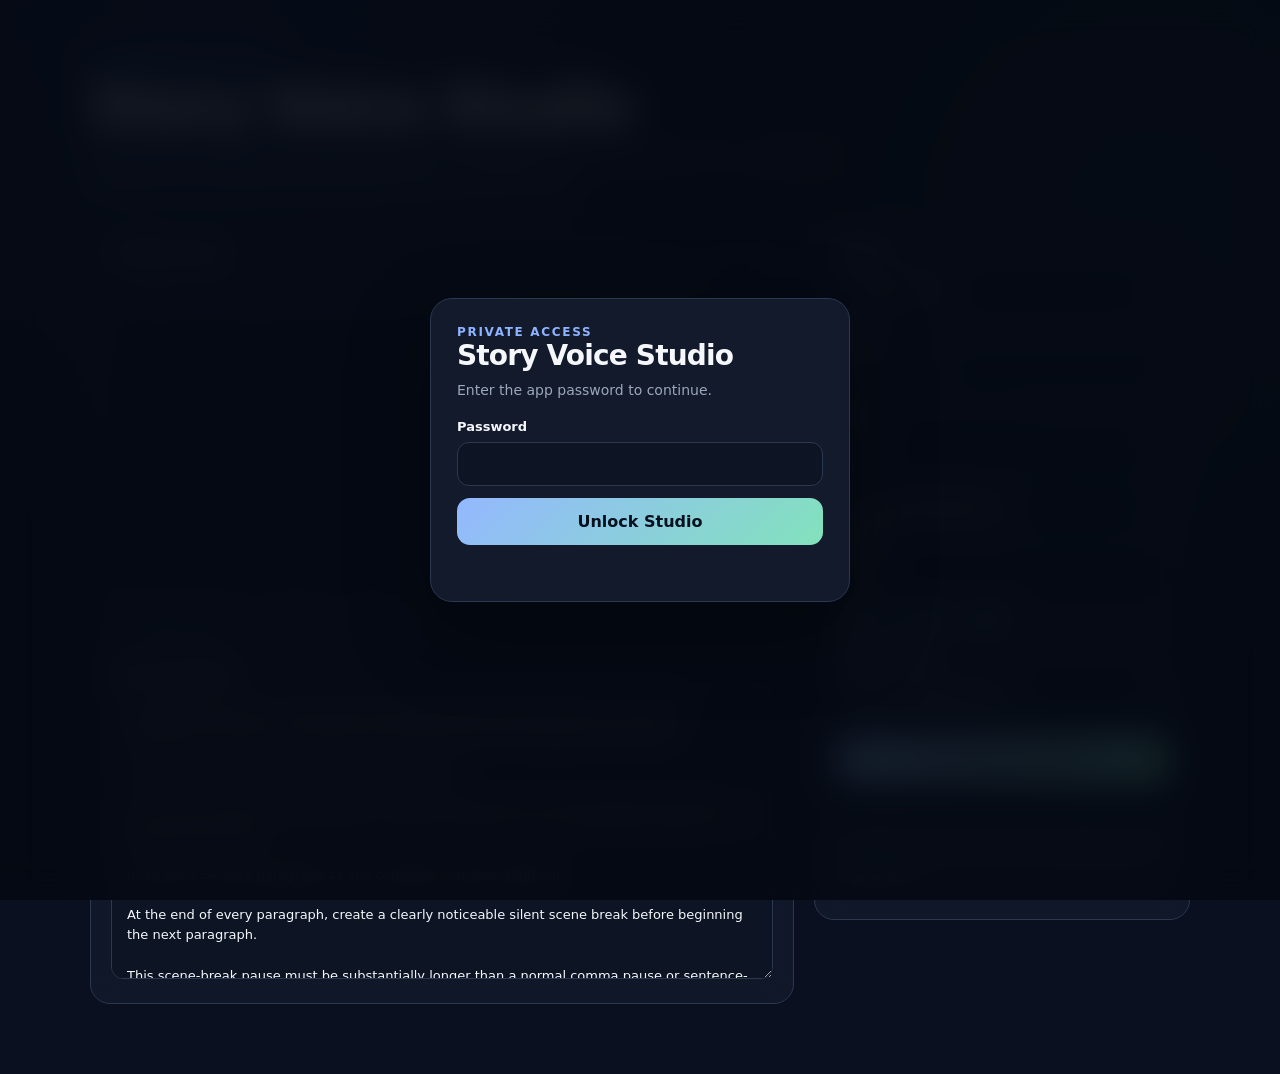
==== commit 129ff1f6: "Simplify Chatterbox reference flow and proxy output audio" ====
--- a/index.html
+++ b/index.html
@@ -268,12 +268,12 @@
         <details id="chatterboxPanel" class="custom-voice hidden" open>
           <summary>Chatterbox Voice Clone</summary>
           <div class="custom-body">
-            <p class="mini">Upload a clean reference sample for a voice you have permission to use. The sample is saved locally in this browser and uploaded temporarily when Chatterbox needs it.</p>
+            <p class="mini">Upload a clean reference sample for a voice you have permission to use. The sample is saved locally in this browser and sent securely through Vercel only when Chatterbox generates.</p>
 
             <div class="field">
               <label for="chatterboxFile">Reference voice sample</label>
               <input id="chatterboxFile" type="file" accept=".wav,.mp3,.m4a,.ogg,.flac,.webm,audio/wav,audio/mpeg,audio/mp4,audio/m4a,audio/x-m4a,audio/ogg,audio/flac,audio/webm">
-              <p class="mini">A clean 10–30 second sample is ideal. Keep the file under 4 MB.</p>
+              <p class="mini">A clean 10–30 second sample is ideal. Keep the file under 2.5 MB.</p>
               <button id="saveChatterboxVoice" type="button">Save reference voice</button>
               <div id="chatterboxRefStatus" class="custom-status" aria-live="polite"></div>
             </div>
@@ -487,57 +487,50 @@
       chatterboxPanel.classList.toggle('hidden', !isChatterbox);
     }
 
-    async function uploadChatterboxReference(file) {
+    function fileToDataURL(file) {
+      return new Promise((resolve, reject) => {
+        const reader = new FileReader();
+        reader.onload = () => resolve(String(reader.result || ''));
+        reader.onerror = () => reject(reader.error || new Error('Could not read the reference audio.'));
+        reader.readAsDataURL(file);
+      });
+    }
+
+    async function saveChatterboxReference(file) {
       validateUpload(file, 'reference voice');
+      if (file.size > 2.5 * 1024 * 1024) {
+        throw new Error('For Chatterbox, keep the reference voice under 2.5 MB.');
+      }
       const duration = await audioDuration(file);
       if (duration < 5) throw new Error('Reference sample should contain at least 5 seconds of speech.');
       if (duration > 60.5) throw new Error('Please use a reference sample 60 seconds or shorter.');
 
-      const response = await fetch('/api/chatterbox-reference', {
-        method: 'POST',
-        headers: {
-          'Content-Type': 'application/octet-stream',
-          'X-File-Name': encodeURIComponent(file.name || 'reference.wav'),
-          'X-File-Type': file.type || 'application/octet-stream'
-        },
-        body: file
-      });
-
-      const data = await response.json().catch(() => ({}));
-      if (!response.ok) throw new Error(data.error || 'Reference upload failed.');
-
-      chatterboxRefStatus.dataset.refUrl = data.url || '';
-      chatterboxRefStatus.dataset.refExpires = data.expires_at || '';
+      await saveReferenceLocally(file);
       chatterboxRefStatus.dataset.refName = file.name || 'reference audio';
-      chatterboxRefStatus.textContent = 'Reference voice ready: ' + (file.name || 'audio sample');
-      await saveReferenceLocally(file);
+      chatterboxRefStatus.textContent = 'Reference voice saved: ' + (file.name || 'audio sample');
       saveState();
-      return data.url;
     }
 
     async function ensureChatterboxReference() {
-      const currentUrl = chatterboxRefStatus.dataset.refUrl || '';
-      const expires = chatterboxRefStatus.dataset.refExpires || '';
-      const expiresMs = expires ? Date.parse(expires) : 0;
-      if (currentUrl && (!expiresMs || expiresMs > Date.now() + 120000)) return currentUrl;
-
       const localFile = await getReferenceLocally();
       if (!localFile) throw new Error('Choose and save a Chatterbox reference voice first.');
-      chatterboxRefStatus.textContent = 'Refreshing reference voice…';
-      return await uploadChatterboxReference(localFile);
+      if (localFile.size > 2.5 * 1024 * 1024) {
+        throw new Error('For Chatterbox, keep the saved reference voice under 2.5 MB.');
+      }
+      return await fileToDataURL(localFile);
     }
 
     function sleep(ms) {
       return new Promise(resolve => setTimeout(resolve, ms));
     }
 
-    async function createChatterboxPrediction(text, referenceUrl) {
+    async function createChatterboxPrediction(text, referenceDataUri) {
       const response = await fetch('/api/chatterbox-generate', {
         method: 'POST',
         headers: { 'Content-Type': 'application/json' },
         body: JSON.stringify({
           input: text,
-          reference_url: referenceUrl,
+          reference_data_uri: referenceDataUri,
           exaggeration: Number(exaggeration.value),
           cfg_weight: Number(cfgWeight.value),
           temperature: Number(temperature.value),
@@ -576,8 +569,6 @@
           cfgWeight: cfgWeight.value,
           temperature: temperature.value,
           seed: seed.value,
-          chatterboxRefUrl: chatterboxRefStatus.dataset.refUrl || '',
-          chatterboxRefExpires: chatterboxRefStatus.dataset.refExpires || '',
           chatterboxRefName: chatterboxRefStatus.dataset.refName || '',
           voice: voice.value,
           speed: speed.value,
@@ -604,11 +595,9 @@
         if (state.cfgWeight !== undefined) cfgWeight.value = state.cfgWeight;
         if (state.temperature !== undefined) temperature.value = state.temperature;
         if (state.seed !== undefined) seed.value = state.seed;
-        if (typeof state.chatterboxRefUrl === 'string' && state.chatterboxRefUrl) {
-          chatterboxRefStatus.dataset.refUrl = state.chatterboxRefUrl;
-          chatterboxRefStatus.dataset.refExpires = state.chatterboxRefExpires || '';
-          chatterboxRefStatus.dataset.refName = state.chatterboxRefName || 'saved reference';
-          chatterboxRefStatus.textContent = 'Reference voice saved: ' + (state.chatterboxRefName || 'audio sample');
+        if (typeof state.chatterboxRefName === 'string' && state.chatterboxRefName) {
+          chatterboxRefStatus.dataset.refName = state.chatterboxRefName;
+          chatterboxRefStatus.textContent = 'Reference voice saved: ' + state.chatterboxRefName;
         }
 
         if (Array.isArray(state.customVoices)) {
@@ -774,7 +763,7 @@
       try {
         const file = chatterboxFile.files[0];
         if (!file) throw new Error('Choose a reference voice file first.');
-        await uploadChatterboxReference(file);
+        await saveChatterboxReference(file);
       } catch (error) {
         chatterboxRefStatus.textContent = error.message || 'Could not save reference voice.';
       } finally {
@@ -829,28 +818,29 @@
           if (!Number.isFinite(cfg) || cfg < 0.2 || cfg > 1) throw new Error('CFG / Pace must be between 0.20 and 1.00.');
           if (!Number.isFinite(temp) || temp < 0.05 || temp > 5) throw new Error('Temperature must be between 0.05 and 5.00.');
 
-          const referenceUrl = await ensureChatterboxReference();
+          const referenceDataUri = await ensureChatterboxReference();
           status.textContent = 'Starting Chatterbox…';
-          const started = await createChatterboxPrediction(text, referenceUrl);
+          const started = await createChatterboxPrediction(text, referenceDataUri);
           if (!started.id) throw new Error('Chatterbox did not return a prediction ID.');
 
-          const result = await waitForChatterbox(started.id);
-          const outputUrl = Array.isArray(result.output) ? result.output[0] : result.output;
-          if (!outputUrl) throw new Error('Chatterbox finished without an audio file.');
-
-          try {
-            const audioResponse = await fetch(outputUrl);
-            if (!audioResponse.ok) throw new Error('Could not download generated audio.');
-            const blob = await audioResponse.blob();
-            if (objectUrl) URL.revokeObjectURL(objectUrl);
-            objectUrl = URL.createObjectURL(blob);
-            audio.src = objectUrl;
-            download.href = objectUrl;
-          } catch (_) {
-            audio.src = outputUrl;
-            download.href = outputUrl;
+          await waitForChatterbox(started.id);
+
+          status.textContent = 'Downloading generated audio…';
+          const audioResponse = await fetch('/api/chatterbox-audio?id=' + encodeURIComponent(started.id), { cache: 'no-store' });
+          if (!audioResponse.ok) {
+            let message = 'Could not download generated audio.';
+            try {
+              const error = await audioResponse.json();
+              if (error && error.error) message = error.error;
+            } catch (_) {}
+            throw new Error(message);
           }
 
+          const blob = await audioResponse.blob();
+          if (objectUrl) URL.revokeObjectURL(objectUrl);
+          objectUrl = URL.createObjectURL(blob);
+          audio.src = objectUrl;
+          download.href = objectUrl;
           download.download = 'story-narration-chatterbox.wav';
           output.style.display = 'block';
           status.textContent = 'Finished with Chatterbox.';
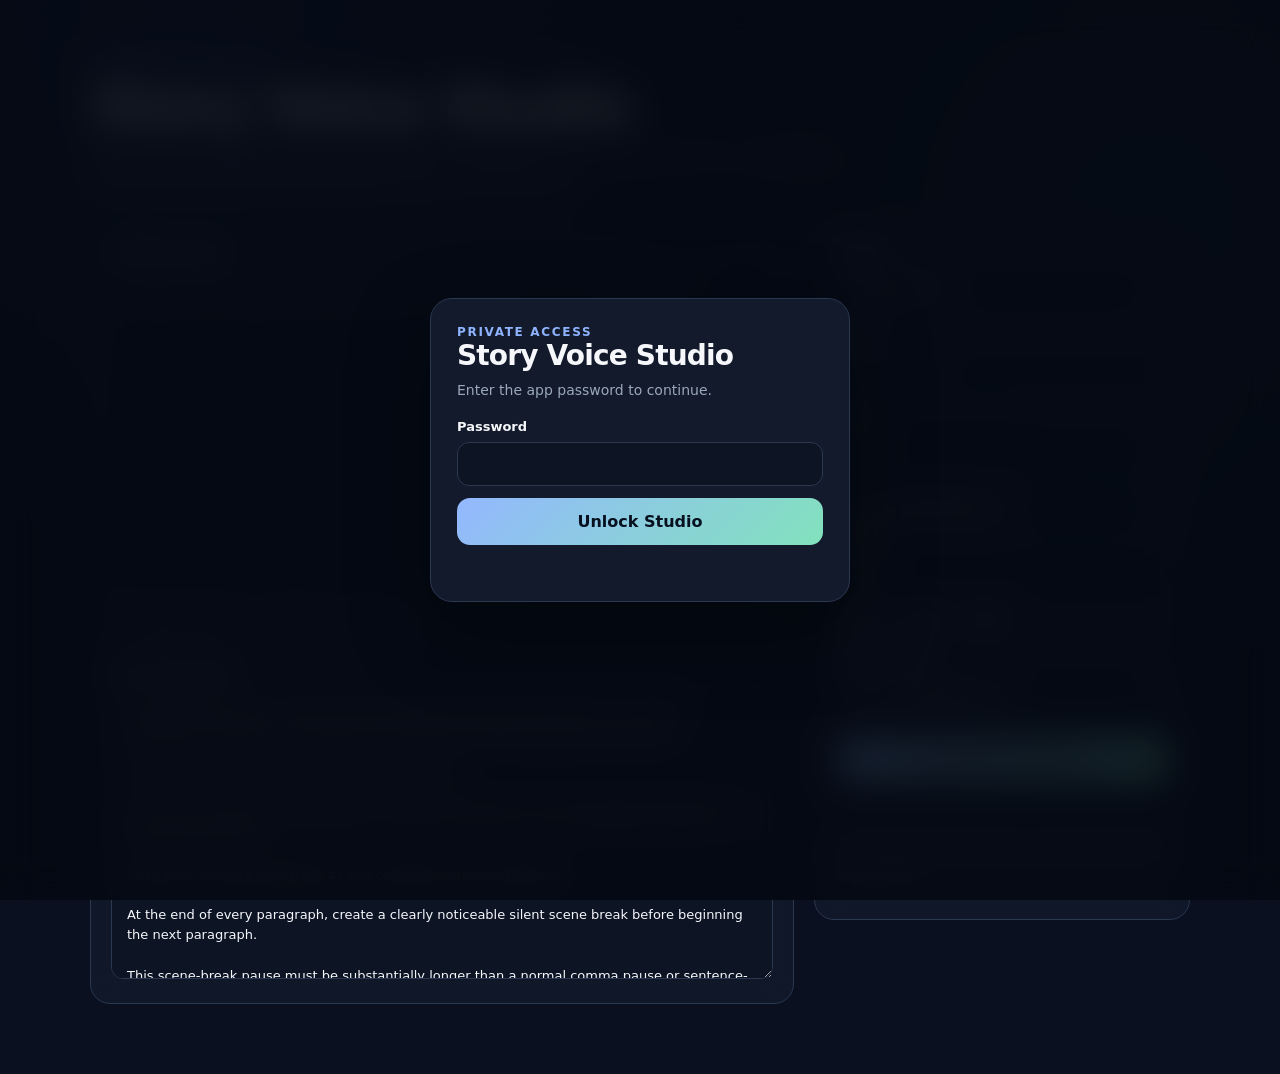
==== commit 2602cae7: "Add Chatterbox Turbo engine and advanced sampling controls" ====
--- a/index.html
+++ b/index.html
@@ -202,7 +202,8 @@
           <label for="engine">Engine</label>
           <select id="engine">
             <option value="openai" selected>OpenAI TTS</option>
-            <option value="chatterbox">Chatterbox Voice Clone</option>
+            <option value="chatterbox">Chatterbox Standard</option>
+            <option value="chatterbox_turbo">Chatterbox Turbo</option>
           </select>
         </div>
 
@@ -278,29 +279,61 @@
               <div id="chatterboxRefStatus" class="custom-status" aria-live="polite"></div>
             </div>
 
-            <div class="row">
-              <div class="field">
-                <label for="exaggeration">Expressiveness</label>
-                <input id="exaggeration" type="number" min="0.25" max="2" step="0.05" value="0.50">
+            <div id="chatterboxStandardControls">
+              <div class="row">
+                <div class="field">
+                  <label for="exaggeration">Expressiveness</label>
+                  <input id="exaggeration" type="number" min="0.25" max="2" step="0.05" value="0.50">
+                </div>
+                <div class="field">
+                  <label for="cfgWeight">CFG / Pace</label>
+                  <input id="cfgWeight" type="number" min="0.2" max="1" step="0.05" value="0.40">
+                </div>
               </div>
-              <div class="field">
-                <label for="cfgWeight">CFG / Pace</label>
-                <input id="cfgWeight" type="number" min="0.2" max="1" step="0.05" value="0.40">
+
+              <div class="row">
+                <div class="field">
+                  <label for="temperature">Temperature</label>
+                  <input id="temperature" type="number" min="0.05" max="5" step="0.05" value="0.80">
+                </div>
+                <div class="field">
+                  <label for="seed">Seed</label>
+                  <input id="seed" type="number" min="0" step="1" value="42">
+                </div>
               </div>
             </div>
 
-            <div class="row">
+            <div id="chatterboxTurboControls" class="hidden">
+              <div class="row">
+                <div class="field">
+                  <label for="turboTemperature">Temperature</label>
+                  <input id="turboTemperature" type="number" min="0.05" max="2" step="0.05" value="0.65">
+                </div>
+                <div class="field">
+                  <label for="turboSeed">Seed</label>
+                  <input id="turboSeed" type="number" min="0" step="1" value="42">
+                </div>
+              </div>
+
+              <div class="row">
+                <div class="field">
+                  <label for="topP">Top P</label>
+                  <input id="topP" type="number" min="0.5" max="1" step="0.01" value="0.90">
+                </div>
+                <div class="field">
+                  <label for="topK">Top K</label>
+                  <input id="topK" type="number" min="1" max="2000" step="1" value="1000">
+                </div>
+              </div>
+
               <div class="field">
-                <label for="temperature">Temperature</label>
-                <input id="temperature" type="number" min="0.05" max="5" step="0.05" value="0.80">
+                <label for="repetitionPenalty">Repetition Penalty</label>
+                <input id="repetitionPenalty" type="number" min="1" max="2" step="0.05" value="1.20">
               </div>
-              <div class="field">
-                <label for="seed">Seed</label>
-                <input id="seed" type="number" min="0" step="1" value="0">
-              </div>
+              <p class="mini">Turbo allows up to 500 characters per generation. Lower Top P can make delivery more focused and less variable.</p>
             </div>
 
-            <p class="mini">Chatterbox currently returns WAV. OpenAI voice instructions are not sent to Chatterbox; use these controls for delivery.</p>
+            <p class="mini">Chatterbox returns WAV. OpenAI voice instructions are not sent to Chatterbox. Standard uses Expressiveness/CFG; Turbo uses sampling controls.</p>
           </div>
         </details>
 
@@ -356,6 +389,13 @@
     const chatterboxFile = document.getElementById('chatterboxFile');
     const saveChatterboxVoice = document.getElementById('saveChatterboxVoice');
     const chatterboxRefStatus = document.getElementById('chatterboxRefStatus');
+    const chatterboxStandardControls = document.getElementById('chatterboxStandardControls');
+    const chatterboxTurboControls = document.getElementById('chatterboxTurboControls');
+    const turboTemperature = document.getElementById('turboTemperature');
+    const turboSeed = document.getElementById('turboSeed');
+    const topP = document.getElementById('topP');
+    const topK = document.getElementById('topK');
+    const repetitionPenalty = document.getElementById('repetitionPenalty');
     const exaggeration = document.getElementById('exaggeration');
     const cfgWeight = document.getElementById('cfgWeight');
     const temperature = document.getElementById('temperature');
@@ -479,12 +519,20 @@
     }
 
     function applyEngineUI() {
-      const isChatterbox = engine.value === 'chatterbox';
-      modelLabel.textContent = isChatterbox ? 'resemble-ai/chatterbox' : 'gpt-4o-mini-tts';
+      const isStandard = engine.value === 'chatterbox';
+      const isTurbo = engine.value === 'chatterbox_turbo';
+      const isChatterbox = isStandard || isTurbo;
+
+      modelLabel.textContent = isTurbo
+        ? 'resemble-ai/chatterbox-turbo'
+        : (isStandard ? 'resemble-ai/chatterbox' : 'gpt-4o-mini-tts');
+
       openaiVoiceField.classList.toggle('hidden', isChatterbox);
       openaiCustomVoice.classList.toggle('hidden', isChatterbox);
       openaiSpeedField.classList.toggle('hidden', isChatterbox);
       chatterboxPanel.classList.toggle('hidden', !isChatterbox);
+      chatterboxStandardControls.classList.toggle('hidden', !isStandard);
+      chatterboxTurboControls.classList.toggle('hidden', !isTurbo);
     }
 
     function fileToDataURL(file) {
@@ -531,10 +579,16 @@
         body: JSON.stringify({
           input: text,
           reference_data_uri: referenceDataUri,
+          engine: engine.value,
           exaggeration: Number(exaggeration.value),
           cfg_weight: Number(cfgWeight.value),
           temperature: Number(temperature.value),
-          seed: Math.max(0, Math.floor(Number(seed.value) || 0))
+          seed: Math.max(0, Math.floor(Number(seed.value) || 0)),
+          turbo_temperature: Number(turboTemperature.value),
+          turbo_seed: Math.max(0, Math.floor(Number(turboSeed.value) || 0)),
+          top_p: Number(topP.value),
+          top_k: Math.max(1, Math.floor(Number(topK.value) || 1000)),
+          repetition_penalty: Number(repetitionPenalty.value)
         })
       });
       const data = await response.json().catch(() => ({}));
@@ -569,6 +623,11 @@
           cfgWeight: cfgWeight.value,
           temperature: temperature.value,
           seed: seed.value,
+          turboTemperature: turboTemperature.value,
+          turboSeed: turboSeed.value,
+          topP: topP.value,
+          topK: topK.value,
+          repetitionPenalty: repetitionPenalty.value,
           chatterboxRefName: chatterboxRefStatus.dataset.refName || '',
           voice: voice.value,
           speed: speed.value,
@@ -590,11 +649,16 @@
 
         if (typeof state.script === 'string') script.value = state.script;
         if (typeof state.instructions === 'string') instructions.value = state.instructions;
-        if (state.engine === 'openai' || state.engine === 'chatterbox') engine.value = state.engine;
+        if (state.engine === 'openai' || state.engine === 'chatterbox' || state.engine === 'chatterbox_turbo') engine.value = state.engine;
         if (state.exaggeration !== undefined) exaggeration.value = state.exaggeration;
         if (state.cfgWeight !== undefined) cfgWeight.value = state.cfgWeight;
         if (state.temperature !== undefined) temperature.value = state.temperature;
         if (state.seed !== undefined) seed.value = state.seed;
+        if (state.turboTemperature !== undefined) turboTemperature.value = state.turboTemperature;
+        if (state.turboSeed !== undefined) turboSeed.value = state.turboSeed;
+        if (state.topP !== undefined) topP.value = state.topP;
+        if (state.topK !== undefined) topK.value = state.topK;
+        if (state.repetitionPenalty !== undefined) repetitionPenalty.value = state.repetitionPenalty;
         if (typeof state.chatterboxRefName === 'string' && state.chatterboxRefName) {
           chatterboxRefStatus.dataset.refName = state.chatterboxRefName;
           chatterboxRefStatus.textContent = 'Reference voice saved: ' + state.chatterboxRefName;
@@ -780,6 +844,11 @@
     cfgWeight.addEventListener('input', saveState);
     temperature.addEventListener('input', saveState);
     seed.addEventListener('input', saveState);
+    turboTemperature.addEventListener('input', saveState);
+    turboSeed.addEventListener('input', saveState);
+    topP.addEventListener('input', saveState);
+    topK.addEventListener('input', saveState);
+    repetitionPenalty.addEventListener('input', saveState);
 
     script.addEventListener('input', () => {
       refreshStats();
@@ -807,19 +876,34 @@
 
       generate.disabled = true;
       output.style.display = 'none';
-      status.textContent = engine.value === 'chatterbox' ? 'Preparing Chatterbox…' : 'Generating narration…';
+      status.textContent = engine.value === 'chatterbox_turbo'
+        ? 'Preparing Chatterbox Turbo…'
+        : (engine.value === 'chatterbox' ? 'Preparing Chatterbox…' : 'Generating narration…');
 
       try {
-        if (engine.value === 'chatterbox') {
-          const ex = Number(exaggeration.value);
-          const cfg = Number(cfgWeight.value);
-          const temp = Number(temperature.value);
-          if (!Number.isFinite(ex) || ex < 0.25 || ex > 2) throw new Error('Expressiveness must be between 0.25 and 2.00.');
-          if (!Number.isFinite(cfg) || cfg < 0.2 || cfg > 1) throw new Error('CFG / Pace must be between 0.20 and 1.00.');
-          if (!Number.isFinite(temp) || temp < 0.05 || temp > 5) throw new Error('Temperature must be between 0.05 and 5.00.');
+        if (engine.value === 'chatterbox' || engine.value === 'chatterbox_turbo') {
+          if (engine.value === 'chatterbox_turbo') {
+            const temp = Number(turboTemperature.value);
+            const p = Number(topP.value);
+            const k = Number(topK.value);
+            const rep = Number(repetitionPenalty.value);
+
+            if (text.length > 500) throw new Error('Chatterbox Turbo allows a maximum of 500 characters per generation.');
+            if (!Number.isFinite(temp) || temp < 0.05 || temp > 2) throw new Error('Turbo temperature must be between 0.05 and 2.00.');
+            if (!Number.isFinite(p) || p < 0.5 || p > 1) throw new Error('Top P must be between 0.50 and 1.00.');
+            if (!Number.isFinite(k) || k < 1 || k > 2000) throw new Error('Top K must be between 1 and 2000.');
+            if (!Number.isFinite(rep) || rep < 1 || rep > 2) throw new Error('Repetition Penalty must be between 1.00 and 2.00.');
+          } else {
+            const ex = Number(exaggeration.value);
+            const cfg = Number(cfgWeight.value);
+            const temp = Number(temperature.value);
+            if (!Number.isFinite(ex) || ex < 0.25 || ex > 2) throw new Error('Expressiveness must be between 0.25 and 2.00.');
+            if (!Number.isFinite(cfg) || cfg < 0.2 || cfg > 1) throw new Error('CFG / Pace must be between 0.20 and 1.00.');
+            if (!Number.isFinite(temp) || temp < 0.05 || temp > 5) throw new Error('Temperature must be between 0.05 and 5.00.');
+          }
 
           const referenceDataUri = await ensureChatterboxReference();
-          status.textContent = 'Starting Chatterbox…';
+          status.textContent = engine.value === 'chatterbox_turbo' ? 'Starting Chatterbox Turbo…' : 'Starting Chatterbox…';
           const started = await createChatterboxPrediction(text, referenceDataUri);
           if (!started.id) throw new Error('Chatterbox did not return a prediction ID.');
 
@@ -843,7 +927,7 @@
           download.href = objectUrl;
           download.download = 'story-narration-chatterbox.wav';
           output.style.display = 'block';
-          status.textContent = 'Finished with Chatterbox.';
+          status.textContent = engine.value === 'chatterbox_turbo' ? 'Finished with Chatterbox Turbo.' : 'Finished with Chatterbox.';
         } else {
           const selectedSpeed = Number(speed.value);
           if (!Number.isFinite(selectedSpeed) || selectedSpeed < 0.25 || selectedSpeed > 4) {
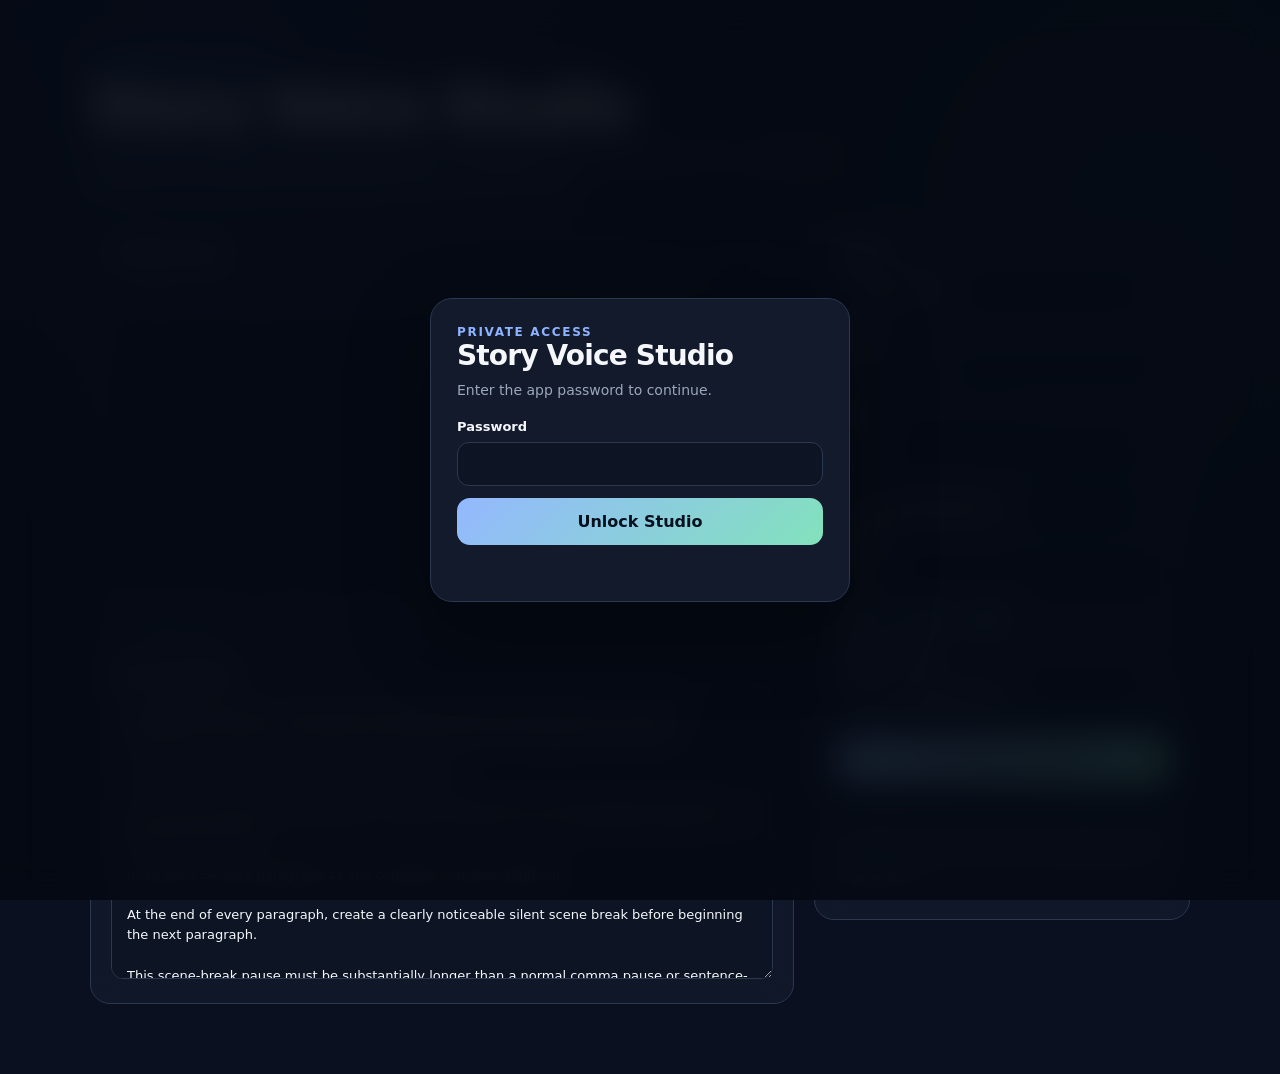
==== commit ca65f81e: "Add local Chatterbox Turbo engine option" ====
--- a/index.html
+++ b/index.html
@@ -203,7 +203,8 @@
           <select id="engine">
             <option value="openai" selected>OpenAI TTS</option>
             <option value="chatterbox">Chatterbox Standard</option>
-            <option value="chatterbox_turbo">Chatterbox Turbo</option>
+            <option value="chatterbox_turbo">Chatterbox Turbo — Replicate</option>
+            <option value="chatterbox_turbo_local">Chatterbox Turbo — Local Mac</option>
           </select>
         </div>
 
@@ -331,6 +332,17 @@
                 <input id="repetitionPenalty" type="number" min="1" max="2" step="0.05" value="1.20">
               </div>
               <p class="mini">Turbo allows up to 500 characters per generation. Lower Top P can make delivery more focused and less variable.</p>
+            </div>
+
+
+            <div id="localTurboControls" class="hidden">
+              <div class="field">
+                <label for="localServerUrl">Local Turbo server</label>
+                <input id="localServerUrl" type="text" value="http://127.0.0.1:8765" spellcheck="false">
+                <button id="testLocalServer" type="button">Test local engine</button>
+                <div id="localServerStatus" class="custom-status" aria-live="polite"></div>
+              </div>
+              <p class="mini">The local companion must be running on this Mac. Your reference audio and script stay on this computer for local generations.</p>
             </div>
 
             <p class="mini">Chatterbox returns WAV. OpenAI voice instructions are not sent to Chatterbox. Standard uses Expressiveness/CFG; Turbo uses sampling controls.</p>
@@ -396,6 +408,10 @@
     const topP = document.getElementById('topP');
     const topK = document.getElementById('topK');
     const repetitionPenalty = document.getElementById('repetitionPenalty');
+    const localTurboControls = document.getElementById('localTurboControls');
+    const localServerUrl = document.getElementById('localServerUrl');
+    const testLocalServer = document.getElementById('testLocalServer');
+    const localServerStatus = document.getElementById('localServerStatus');
     const exaggeration = document.getElementById('exaggeration');
     const cfgWeight = document.getElementById('cfgWeight');
     const temperature = document.getElementById('temperature');
@@ -520,12 +536,15 @@
 
     function applyEngineUI() {
       const isStandard = engine.value === 'chatterbox';
-      const isTurbo = engine.value === 'chatterbox_turbo';
+      const isHostedTurbo = engine.value === 'chatterbox_turbo';
+      const isLocalTurbo = engine.value === 'chatterbox_turbo_local';
+      const isTurbo = isHostedTurbo || isLocalTurbo;
       const isChatterbox = isStandard || isTurbo;
 
-      modelLabel.textContent = isTurbo
-        ? 'resemble-ai/chatterbox-turbo'
-        : (isStandard ? 'resemble-ai/chatterbox' : 'gpt-4o-mini-tts');
+      modelLabel.textContent = isLocalTurbo
+        ? 'Chatterbox Turbo — Local MPS'
+        : (isHostedTurbo ? 'resemble-ai/chatterbox-turbo'
+        : (isStandard ? 'resemble-ai/chatterbox' : 'gpt-4o-mini-tts'));
 
       openaiVoiceField.classList.toggle('hidden', isChatterbox);
       openaiCustomVoice.classList.toggle('hidden', isChatterbox);
@@ -533,6 +552,7 @@
       chatterboxPanel.classList.toggle('hidden', !isChatterbox);
       chatterboxStandardControls.classList.toggle('hidden', !isStandard);
       chatterboxTurboControls.classList.toggle('hidden', !isTurbo);
+      localTurboControls.classList.toggle('hidden', !isLocalTurbo);
     }
 
     function fileToDataURL(file) {
@@ -570,6 +590,46 @@
 
     function sleep(ms) {
       return new Promise(resolve => setTimeout(resolve, ms));
+    }
+
+    function normalizedLocalUrl() {
+      return (localServerUrl.value || 'http://127.0.0.1:8765').trim().replace(/\/+$/, '');
+    }
+
+    async function callLocalTurbo(text, referenceDataUri) {
+      const endpoint = normalizedLocalUrl() + '/generate';
+      const response = await fetch(endpoint, {
+        method: 'POST',
+        mode: 'cors',
+        headers: { 'Content-Type': 'application/json' },
+        body: JSON.stringify({
+          input: text,
+          reference_data_uri: referenceDataUri,
+          temperature: Number(turboTemperature.value),
+          seed: Math.max(0, Math.floor(Number(turboSeed.value) || 0)),
+          top_p: Number(topP.value),
+          top_k: Math.max(1, Math.floor(Number(topK.value) || 1000)),
+          repetition_penalty: Number(repetitionPenalty.value),
+          norm_loudness: true
+        })
+      });
+
+      if (!response.ok) {
+        let message = 'Local Chatterbox generation failed.';
+        try {
+          const error = await response.json();
+          if (error && (error.error || error.detail)) message = error.error || error.detail;
+        } catch (_) {}
+        throw new Error(message);
+      }
+      return await response.blob();
+    }
+
+    async function checkLocalTurbo() {
+      const response = await fetch(normalizedLocalUrl() + '/health', { mode: 'cors', cache: 'no-store' });
+      const data = await response.json().catch(() => ({}));
+      if (!response.ok) throw new Error(data.error || data.detail || 'Local server did not respond.');
+      return data;
     }
 
     async function createChatterboxPrediction(text, referenceDataUri) {
@@ -628,6 +688,7 @@
           topP: topP.value,
           topK: topK.value,
           repetitionPenalty: repetitionPenalty.value,
+          localServerUrl: localServerUrl.value,
           chatterboxRefName: chatterboxRefStatus.dataset.refName || '',
           voice: voice.value,
           speed: speed.value,
@@ -649,7 +710,7 @@
 
         if (typeof state.script === 'string') script.value = state.script;
         if (typeof state.instructions === 'string') instructions.value = state.instructions;
-        if (state.engine === 'openai' || state.engine === 'chatterbox' || state.engine === 'chatterbox_turbo') engine.value = state.engine;
+        if (state.engine === 'openai' || state.engine === 'chatterbox' || state.engine === 'chatterbox_turbo' || state.engine === 'chatterbox_turbo_local') engine.value = state.engine;
         if (state.exaggeration !== undefined) exaggeration.value = state.exaggeration;
         if (state.cfgWeight !== undefined) cfgWeight.value = state.cfgWeight;
         if (state.temperature !== undefined) temperature.value = state.temperature;
@@ -659,6 +720,7 @@
         if (state.topP !== undefined) topP.value = state.topP;
         if (state.topK !== undefined) topK.value = state.topK;
         if (state.repetitionPenalty !== undefined) repetitionPenalty.value = state.repetitionPenalty;
+        if (typeof state.localServerUrl === 'string' && state.localServerUrl) localServerUrl.value = state.localServerUrl;
         if (typeof state.chatterboxRefName === 'string' && state.chatterboxRefName) {
           chatterboxRefStatus.dataset.refName = state.chatterboxRefName;
           chatterboxRefStatus.textContent = 'Reference voice saved: ' + state.chatterboxRefName;
@@ -849,6 +911,20 @@
     topP.addEventListener('input', saveState);
     topK.addEventListener('input', saveState);
     repetitionPenalty.addEventListener('input', saveState);
+    localServerUrl.addEventListener('input', saveState);
+
+    testLocalServer.addEventListener('click', async () => {
+      localServerStatus.textContent = 'Checking local engine…';
+      testLocalServer.disabled = true;
+      try {
+        const data = await checkLocalTurbo();
+        localServerStatus.textContent = 'Connected: ' + (data.device || 'local') + ' — model ready.';
+      } catch (error) {
+        localServerStatus.textContent = error.message || 'Could not connect to local engine.';
+      } finally {
+        testLocalServer.disabled = false;
+      }
+    });
 
     script.addEventListener('input', () => {
       refreshStats();
@@ -876,13 +952,15 @@
 
       generate.disabled = true;
       output.style.display = 'none';
-      status.textContent = engine.value === 'chatterbox_turbo'
+      status.textContent = engine.value === 'chatterbox_turbo_local'
+        ? 'Preparing local Chatterbox Turbo…'
+        : (engine.value === 'chatterbox_turbo'
         ? 'Preparing Chatterbox Turbo…'
-        : (engine.value === 'chatterbox' ? 'Preparing Chatterbox…' : 'Generating narration…');
+        : (engine.value === 'chatterbox' ? 'Preparing Chatterbox…' : 'Generating narration…'));
 
       try {
-        if (engine.value === 'chatterbox' || engine.value === 'chatterbox_turbo') {
-          if (engine.value === 'chatterbox_turbo') {
+        if (engine.value === 'chatterbox' || engine.value === 'chatterbox_turbo' || engine.value === 'chatterbox_turbo_local') {
+          if (engine.value === 'chatterbox_turbo' || engine.value === 'chatterbox_turbo_local') {
             const temp = Number(turboTemperature.value);
             const p = Number(topP.value);
             const k = Number(topK.value);
@@ -903,31 +981,40 @@
           }
 
           const referenceDataUri = await ensureChatterboxReference();
-          status.textContent = engine.value === 'chatterbox_turbo' ? 'Starting Chatterbox Turbo…' : 'Starting Chatterbox…';
-          const started = await createChatterboxPrediction(text, referenceDataUri);
-          if (!started.id) throw new Error('Chatterbox did not return a prediction ID.');
-
-          await waitForChatterbox(started.id);
-
-          status.textContent = 'Downloading generated audio…';
-          const audioResponse = await fetch('/api/chatterbox-audio?id=' + encodeURIComponent(started.id), { cache: 'no-store' });
-          if (!audioResponse.ok) {
-            let message = 'Could not download generated audio.';
-            try {
-              const error = await audioResponse.json();
-              if (error && error.error) message = error.error;
-            } catch (_) {}
-            throw new Error(message);
+
+          let blob;
+          if (engine.value === 'chatterbox_turbo_local') {
+            status.textContent = 'Generating on your Mac…';
+            blob = await callLocalTurbo(text, referenceDataUri);
+          } else {
+            status.textContent = engine.value === 'chatterbox_turbo' ? 'Starting Chatterbox Turbo…' : 'Starting Chatterbox…';
+            const started = await createChatterboxPrediction(text, referenceDataUri);
+            if (!started.id) throw new Error('Chatterbox did not return a prediction ID.');
+
+            await waitForChatterbox(started.id);
+
+            status.textContent = 'Downloading generated audio…';
+            const audioResponse = await fetch('/api/chatterbox-audio?id=' + encodeURIComponent(started.id), { cache: 'no-store' });
+            if (!audioResponse.ok) {
+              let message = 'Could not download generated audio.';
+              try {
+                const error = await audioResponse.json();
+                if (error && error.error) message = error.error;
+              } catch (_) {}
+              throw new Error(message);
+            }
+            blob = await audioResponse.blob();
           }
 
-          const blob = await audioResponse.blob();
           if (objectUrl) URL.revokeObjectURL(objectUrl);
           objectUrl = URL.createObjectURL(blob);
           audio.src = objectUrl;
           download.href = objectUrl;
           download.download = 'story-narration-chatterbox.wav';
           output.style.display = 'block';
-          status.textContent = engine.value === 'chatterbox_turbo' ? 'Finished with Chatterbox Turbo.' : 'Finished with Chatterbox.';
+          status.textContent = engine.value === 'chatterbox_turbo_local'
+            ? 'Finished with local Chatterbox Turbo.'
+            : (engine.value === 'chatterbox_turbo' ? 'Finished with Chatterbox Turbo.' : 'Finished with Chatterbox.');
         } else {
           const selectedSpeed = Number(speed.value);
           if (!Number.isFinite(selectedSpeed) || selectedSpeed < 0.25 || selectedSpeed > 4) {
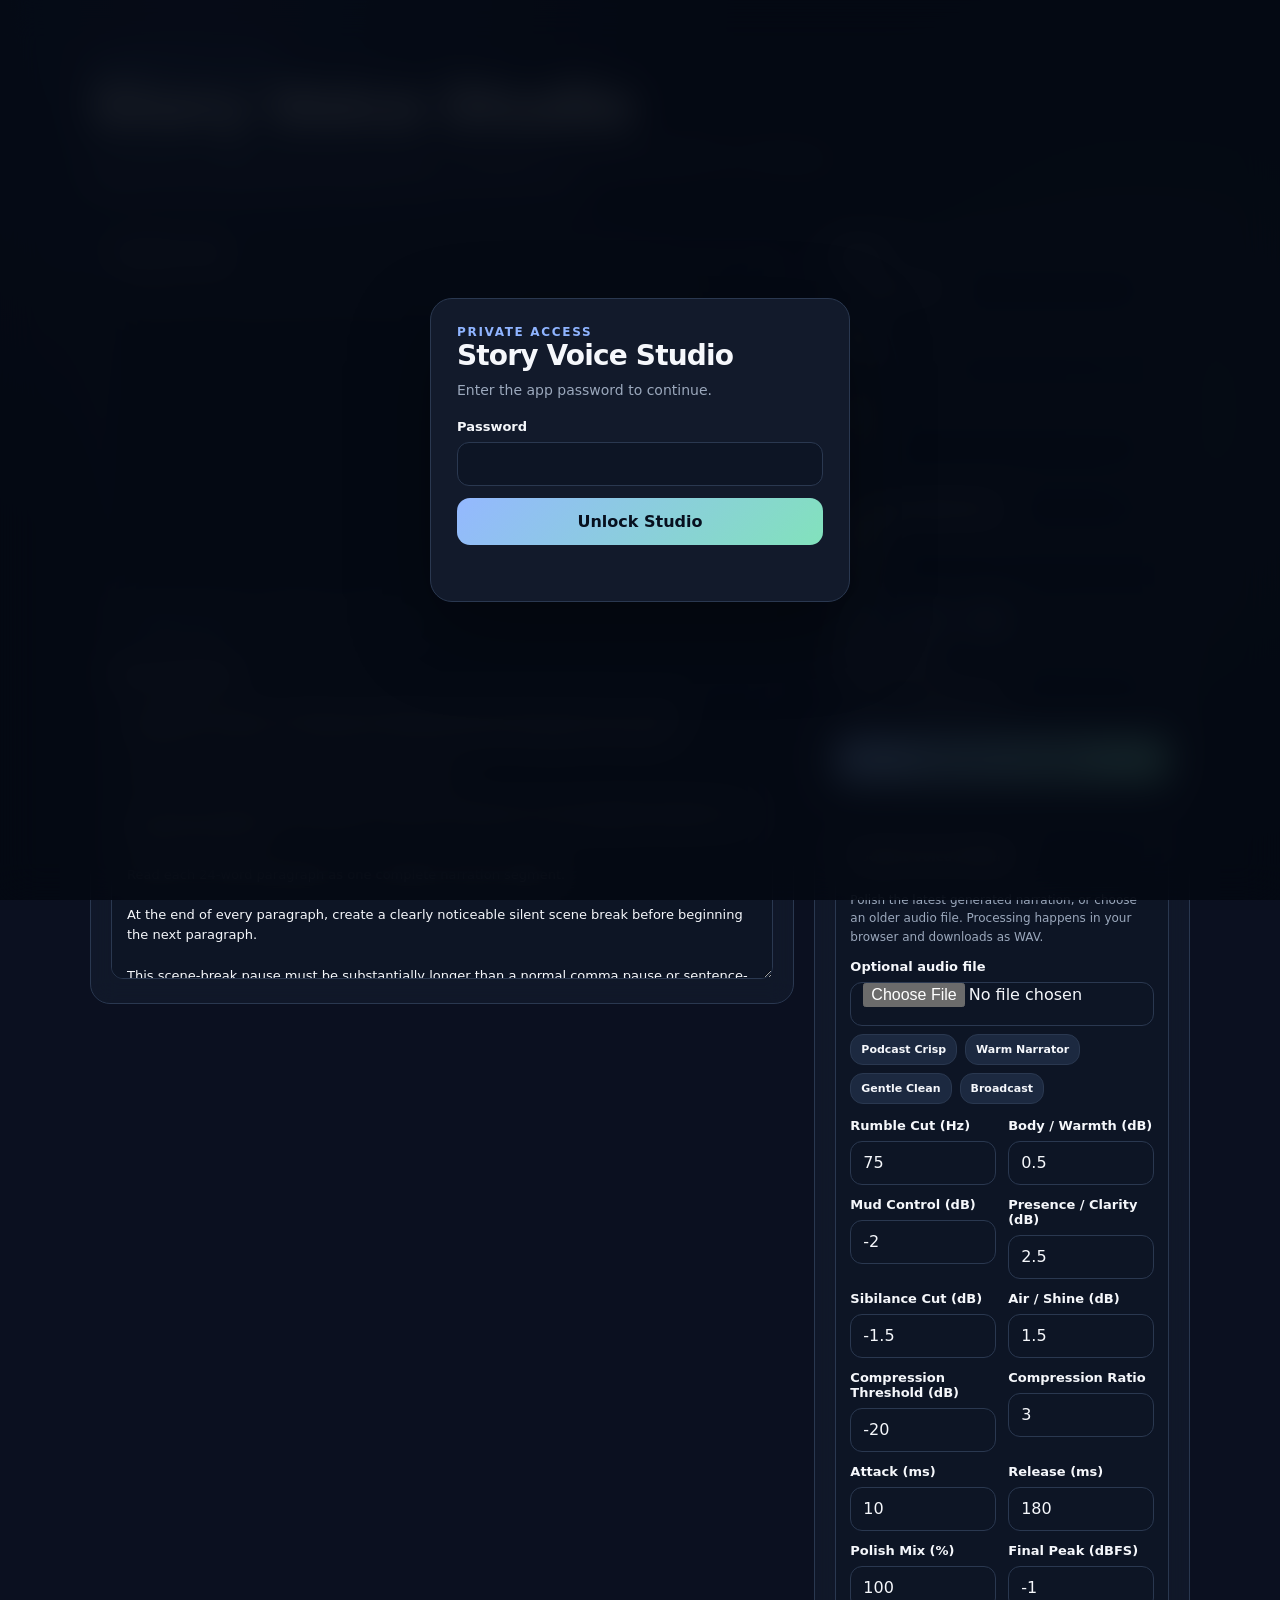
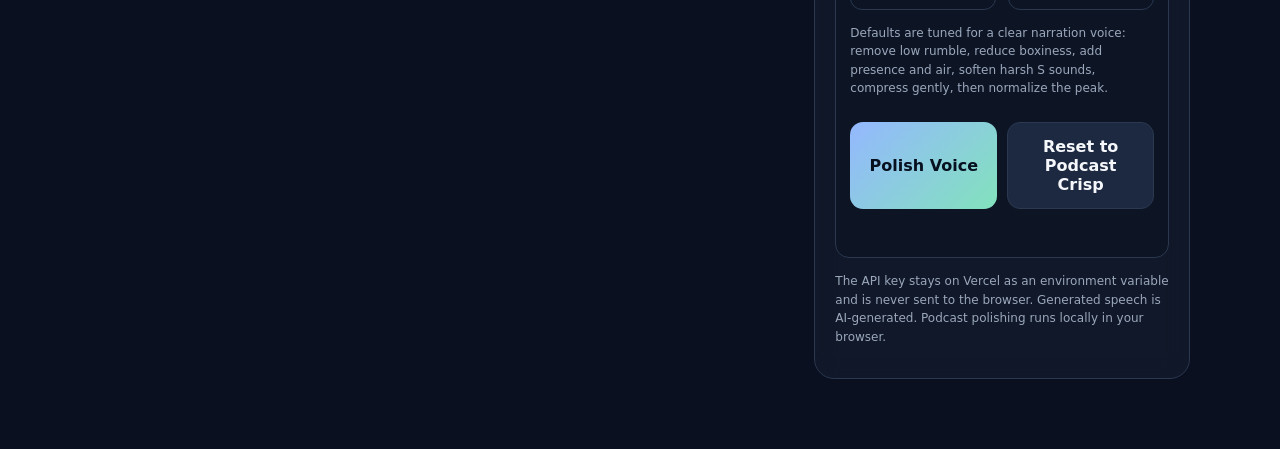
==== commit bfd912e8: "Add configurable podcast voice polisher" ====
--- a/index.html
+++ b/index.html
@@ -121,7 +121,31 @@
     .custom-body button { margin-top: 10px; padding: 11px 13px; font-size: 12px; }
     .custom-status { min-height: 18px; margin-top: 8px; color: var(--muted); font-size: 11px; line-height: 1.45; }
     .custom-id { word-break: break-all; color: var(--good); }
+    .polisher {
+      margin-top: 18px; border: 1px solid var(--line); border-radius: 14px;
+      background: #0d1525; overflow: hidden;
+    }
+    .polisher summary {
+      cursor: pointer; padding: 13px 14px; font-size: 13px; font-weight: 800;
+      list-style: none;
+    }
+    .polisher summary::-webkit-details-marker { display: none; }
+    .polisher summary::after { content: '+'; float: right; color: var(--accent); }
+    .polisher[open] summary::after { content: '−'; }
+    .polisher-body { padding: 0 14px 14px; }
+    .polish-grid { display: grid; grid-template-columns: 1fr 1fr; gap: 12px; }
+    .polish-grid .field { margin-top: 0; }
+    .preset-row { display: flex; gap: 8px; flex-wrap: wrap; margin: 8px 0 14px; }
+    .preset-row button {
+      width: auto; margin: 0; padding: 8px 10px; background: #1c2940;
+      color: var(--text); border: 1px solid var(--line); font-size: 11px; font-weight: 750;
+    }
+    .polish-actions { display: grid; grid-template-columns: 1fr 1fr; gap: 10px; }
+    .polish-actions button { margin-top: 12px; }
+    .secondary-button { background: #1c2940; color: var(--text); border: 1px solid var(--line); }
+    .polished-output { margin-top: 12px; padding-top: 12px; border-top: 1px solid var(--line); }
     @media (max-width: 800px) {
+      .polish-grid, .polish-actions { grid-template-columns: 1fr; }
       .grid { grid-template-columns: 1fr; }
       .wrap { padding-top: 28px; }
     }
@@ -380,7 +404,91 @@
           <a id="download" class="download" href="#">Download audio</a>
         </div>
 
-        <p class="note">The API key stays on Vercel as an environment variable and is never sent to the browser. Generated speech is AI-generated.</p>
+        <details id="polisher" class="polisher" open>
+          <summary>Podcast Voice Polisher</summary>
+          <div class="polisher-body">
+            <p class="note">Polish the latest generated narration, or choose an older audio file. Processing happens in your browser and downloads as WAV.</p>
+
+            <div class="field">
+              <label for="polishFile">Optional audio file</label>
+              <input id="polishFile" type="file" accept="audio/*,.mp3,.wav,.m4a,.aac,.flac,.ogg,.webm">
+            </div>
+
+            <div class="preset-row">
+              <button type="button" data-polish-preset="crisp">Podcast Crisp</button>
+              <button type="button" data-polish-preset="warm">Warm Narrator</button>
+              <button type="button" data-polish-preset="gentle">Gentle Clean</button>
+              <button type="button" data-polish-preset="broadcast">Broadcast</button>
+            </div>
+
+            <div class="polish-grid">
+              <div class="field">
+                <label for="polishHighpass">Rumble Cut (Hz)</label>
+                <input id="polishHighpass" type="number" min="20" max="180" step="5" value="75">
+              </div>
+              <div class="field">
+                <label for="polishBody">Body / Warmth (dB)</label>
+                <input id="polishBody" type="number" min="-6" max="6" step="0.5" value="0.5">
+              </div>
+              <div class="field">
+                <label for="polishMud">Mud Control (dB)</label>
+                <input id="polishMud" type="number" min="-8" max="4" step="0.5" value="-2">
+              </div>
+              <div class="field">
+                <label for="polishPresence">Presence / Clarity (dB)</label>
+                <input id="polishPresence" type="number" min="-4" max="8" step="0.5" value="2.5">
+              </div>
+              <div class="field">
+                <label for="polishSibilance">Sibilance Cut (dB)</label>
+                <input id="polishSibilance" type="number" min="-8" max="0" step="0.5" value="-1.5">
+              </div>
+              <div class="field">
+                <label for="polishAir">Air / Shine (dB)</label>
+                <input id="polishAir" type="number" min="-4" max="8" step="0.5" value="1.5">
+              </div>
+              <div class="field">
+                <label for="polishThreshold">Compression Threshold (dB)</label>
+                <input id="polishThreshold" type="number" min="-40" max="-6" step="1" value="-20">
+              </div>
+              <div class="field">
+                <label for="polishRatio">Compression Ratio</label>
+                <input id="polishRatio" type="number" min="1" max="8" step="0.25" value="3">
+              </div>
+              <div class="field">
+                <label for="polishAttack">Attack (ms)</label>
+                <input id="polishAttack" type="number" min="1" max="100" step="1" value="10">
+              </div>
+              <div class="field">
+                <label for="polishRelease">Release (ms)</label>
+                <input id="polishRelease" type="number" min="50" max="800" step="10" value="180">
+              </div>
+              <div class="field">
+                <label for="polishMix">Polish Mix (%)</label>
+                <input id="polishMix" type="number" min="0" max="100" step="5" value="100">
+              </div>
+              <div class="field">
+                <label for="polishPeak">Final Peak (dBFS)</label>
+                <input id="polishPeak" type="number" min="-6" max="-0.1" step="0.1" value="-1">
+              </div>
+            </div>
+
+            <p class="note">Defaults are tuned for a clear narration voice: remove low rumble, reduce boxiness, add presence and air, soften harsh S sounds, compress gently, then normalize the peak.</p>
+
+            <div class="polish-actions">
+              <button id="applyPolish" type="button">Polish Voice</button>
+              <button id="resetPolish" class="secondary-button" type="button">Reset to Podcast Crisp</button>
+            </div>
+            <div id="polishStatus" class="status" aria-live="polite"></div>
+
+            <div id="polishedOutput" class="polished-output hidden">
+              <label>Polished audio</label>
+              <audio id="polishedAudio" controls></audio>
+              <a id="polishedDownload" class="download" href="#" download="story-narration-polished.wav">Download polished WAV</a>
+            </div>
+          </div>
+        </details>
+
+        <p class="note">The API key stays on Vercel as an environment variable and is never sent to the browser. Generated speech is AI-generated. Podcast polishing runs locally in your browser.</p>
       </aside>
     </div>
   </main>
@@ -424,6 +532,25 @@
     const output = document.getElementById('output');
     const audio = document.getElementById('audio');
     const download = document.getElementById('download');
+    const polishFile = document.getElementById('polishFile');
+    const polishHighpass = document.getElementById('polishHighpass');
+    const polishBody = document.getElementById('polishBody');
+    const polishMud = document.getElementById('polishMud');
+    const polishPresence = document.getElementById('polishPresence');
+    const polishSibilance = document.getElementById('polishSibilance');
+    const polishAir = document.getElementById('polishAir');
+    const polishThreshold = document.getElementById('polishThreshold');
+    const polishRatio = document.getElementById('polishRatio');
+    const polishAttack = document.getElementById('polishAttack');
+    const polishRelease = document.getElementById('polishRelease');
+    const polishMix = document.getElementById('polishMix');
+    const polishPeak = document.getElementById('polishPeak');
+    const applyPolish = document.getElementById('applyPolish');
+    const resetPolish = document.getElementById('resetPolish');
+    const polishStatus = document.getElementById('polishStatus');
+    const polishedOutput = document.getElementById('polishedOutput');
+    const polishedAudio = document.getElementById('polishedAudio');
+    const polishedDownload = document.getElementById('polishedDownload');
     const consentName = document.getElementById('consentName');
     const consentFile = document.getElementById('consentFile');
     const uploadConsent = document.getElementById('uploadConsent');
@@ -439,6 +566,8 @@
     const authError = document.getElementById('authError');
     const logoutButton = document.getElementById('logoutButton');
     let objectUrl = null;
+    let generatedBlob = null;
+    let polishedObjectUrl = null;
 
     const STORAGE_KEY = 'storyVoiceStudioStateV1';
     const MAX_UPLOAD_BYTES = 4 * 1024 * 1024;
@@ -673,6 +802,192 @@
       throw new Error('Chatterbox generation is taking unusually long. Please try again.');
     }
 
+    const POLISH_PRESETS = {
+      crisp: {
+        highpass: 75, body: 0.5, mud: -2, presence: 2.5, sibilance: -1.5, air: 1.5,
+        threshold: -20, ratio: 3, attack: 10, release: 180, mix: 100, peak: -1
+      },
+      warm: {
+        highpass: 70, body: 1.5, mud: -1, presence: 1, sibilance: -1, air: 0.5,
+        threshold: -18, ratio: 2.5, attack: 15, release: 220, mix: 100, peak: -1
+      },
+      gentle: {
+        highpass: 65, body: 0, mud: -1, presence: 1, sibilance: -0.5, air: 0.75,
+        threshold: -16, ratio: 2, attack: 15, release: 200, mix: 100, peak: -1
+      },
+      broadcast: {
+        highpass: 80, body: 0, mud: -2.5, presence: 3, sibilance: -2, air: 2,
+        threshold: -24, ratio: 4, attack: 8, release: 150, mix: 100, peak: -0.8
+      }
+    };
+
+    function setPolishPreset(name) {
+      const p = POLISH_PRESETS[name] || POLISH_PRESETS.crisp;
+      polishHighpass.value = p.highpass;
+      polishBody.value = p.body;
+      polishMud.value = p.mud;
+      polishPresence.value = p.presence;
+      polishSibilance.value = p.sibilance;
+      polishAir.value = p.air;
+      polishThreshold.value = p.threshold;
+      polishRatio.value = p.ratio;
+      polishAttack.value = p.attack;
+      polishRelease.value = p.release;
+      polishMix.value = p.mix;
+      polishPeak.value = p.peak;
+      saveState();
+    }
+
+    function clampNumber(input, min, max, fallback) {
+      const n = Number(input.value);
+      return Number.isFinite(n) ? Math.min(max, Math.max(min, n)) : fallback;
+    }
+
+    async function decodeAudioBlob(blob) {
+      const Context = window.AudioContext || window.webkitAudioContext;
+      if (!Context) throw new Error('This browser does not support audio processing.');
+      const ctx = new Context();
+      try {
+        const bytes = await blob.arrayBuffer();
+        return await ctx.decodeAudioData(bytes.slice(0));
+      } finally {
+        try { await ctx.close(); } catch (_) {}
+      }
+    }
+
+    function normalizeAudioBuffer(buffer, targetDb) {
+      let peak = 0;
+      for (let c = 0; c < buffer.numberOfChannels; c++) {
+        const data = buffer.getChannelData(c);
+        for (let i = 0; i < data.length; i++) {
+          const v = Math.abs(data[i]);
+          if (v > peak) peak = v;
+        }
+      }
+      if (peak <= 0) return;
+      const target = Math.pow(10, targetDb / 20);
+      const gain = target / peak;
+      for (let c = 0; c < buffer.numberOfChannels; c++) {
+        const data = buffer.getChannelData(c);
+        for (let i = 0; i < data.length; i++) data[i] *= gain;
+      }
+    }
+
+    function audioBufferToWav(buffer) {
+      const channels = buffer.numberOfChannels;
+      const sampleRate = buffer.sampleRate;
+      const frames = buffer.length;
+      const bytesPerSample = 2;
+      const blockAlign = channels * bytesPerSample;
+      const dataSize = frames * blockAlign;
+      const out = new ArrayBuffer(44 + dataSize);
+      const view = new DataView(out);
+
+      const writeText = (offset, text) => {
+        for (let i = 0; i < text.length; i++) view.setUint8(offset + i, text.charCodeAt(i));
+      };
+      writeText(0, 'RIFF');
+      view.setUint32(4, 36 + dataSize, true);
+      writeText(8, 'WAVE');
+      writeText(12, 'fmt ');
+      view.setUint32(16, 16, true);
+      view.setUint16(20, 1, true);
+      view.setUint16(22, channels, true);
+      view.setUint32(24, sampleRate, true);
+      view.setUint32(28, sampleRate * blockAlign, true);
+      view.setUint16(32, blockAlign, true);
+      view.setUint16(34, 16, true);
+      writeText(36, 'data');
+      view.setUint32(40, dataSize, true);
+
+      const channelData = [];
+      for (let c = 0; c < channels; c++) channelData.push(buffer.getChannelData(c));
+
+      let offset = 44;
+      for (let i = 0; i < frames; i++) {
+        for (let c = 0; c < channels; c++) {
+          const sample = Math.max(-1, Math.min(1, channelData[c][i]));
+          view.setInt16(offset, sample < 0 ? sample * 32768 : sample * 32767, true);
+          offset += 2;
+        }
+      }
+      return new Blob([out], { type: 'audio/wav' });
+    }
+
+    async function polishAudio(sourceBlob) {
+      const decoded = await decodeAudioBlob(sourceBlob);
+      const Offline = window.OfflineAudioContext || window.webkitOfflineAudioContext;
+      if (!Offline) throw new Error('This browser does not support offline audio processing.');
+
+      const ctx = new Offline(decoded.numberOfChannels, decoded.length, decoded.sampleRate);
+      const source = ctx.createBufferSource();
+      source.buffer = decoded;
+
+      const highpass = ctx.createBiquadFilter();
+      highpass.type = 'highpass';
+      highpass.frequency.value = clampNumber(polishHighpass, 20, 180, 75);
+      highpass.Q.value = 0.707;
+
+      const body = ctx.createBiquadFilter();
+      body.type = 'lowshelf';
+      body.frequency.value = 150;
+      body.gain.value = clampNumber(polishBody, -6, 6, 0.5);
+
+      const mud = ctx.createBiquadFilter();
+      mud.type = 'peaking';
+      mud.frequency.value = 280;
+      mud.Q.value = 1.05;
+      mud.gain.value = clampNumber(polishMud, -8, 4, -2);
+
+      const presence = ctx.createBiquadFilter();
+      presence.type = 'peaking';
+      presence.frequency.value = 3500;
+      presence.Q.value = 0.9;
+      presence.gain.value = clampNumber(polishPresence, -4, 8, 2.5);
+
+      const sibilance = ctx.createBiquadFilter();
+      sibilance.type = 'peaking';
+      sibilance.frequency.value = 6500;
+      sibilance.Q.value = 1.8;
+      sibilance.gain.value = clampNumber(polishSibilance, -8, 0, -1.5);
+
+      const air = ctx.createBiquadFilter();
+      air.type = 'highshelf';
+      air.frequency.value = 10000;
+      air.gain.value = clampNumber(polishAir, -4, 8, 1.5);
+
+      const compressor = ctx.createDynamicsCompressor();
+      compressor.threshold.value = clampNumber(polishThreshold, -40, -6, -20);
+      compressor.knee.value = 12;
+      compressor.ratio.value = clampNumber(polishRatio, 1, 8, 3);
+      compressor.attack.value = clampNumber(polishAttack, 1, 100, 10) / 1000;
+      compressor.release.value = clampNumber(polishRelease, 50, 800, 180) / 1000;
+
+      const wet = ctx.createGain();
+      const dry = ctx.createGain();
+      const mix = clampNumber(polishMix, 0, 100, 100) / 100;
+      wet.gain.value = mix;
+      dry.gain.value = 1 - mix;
+
+      source.connect(highpass);
+      highpass.connect(body);
+      body.connect(mud);
+      mud.connect(presence);
+      presence.connect(sibilance);
+      sibilance.connect(air);
+      air.connect(compressor);
+      compressor.connect(wet);
+      wet.connect(ctx.destination);
+
+      source.connect(dry);
+      dry.connect(ctx.destination);
+
+      source.start(0);
+      const rendered = await ctx.startRendering();
+      normalizeAudioBuffer(rendered, clampNumber(polishPeak, -6, -0.1, -1));
+      return audioBufferToWav(rendered);
+    }
+
     async function saveState() {
       try {
         const state = {
@@ -689,6 +1004,20 @@
           topK: topK.value,
           repetitionPenalty: repetitionPenalty.value,
           localServerUrl: localServerUrl.value,
+          polish: {
+            highpass: polishHighpass.value,
+            body: polishBody.value,
+            mud: polishMud.value,
+            presence: polishPresence.value,
+            sibilance: polishSibilance.value,
+            air: polishAir.value,
+            threshold: polishThreshold.value,
+            ratio: polishRatio.value,
+            attack: polishAttack.value,
+            release: polishRelease.value,
+            mix: polishMix.value,
+            peak: polishPeak.value
+          },
           chatterboxRefName: chatterboxRefStatus.dataset.refName || '',
           voice: voice.value,
           speed: speed.value,
@@ -721,6 +1050,20 @@
         if (state.topK !== undefined) topK.value = state.topK;
         if (state.repetitionPenalty !== undefined) repetitionPenalty.value = state.repetitionPenalty;
         if (typeof state.localServerUrl === 'string' && state.localServerUrl) localServerUrl.value = state.localServerUrl;
+        if (state.polish && typeof state.polish === 'object') {
+          if (state.polish.highpass !== undefined) polishHighpass.value = state.polish.highpass;
+          if (state.polish.body !== undefined) polishBody.value = state.polish.body;
+          if (state.polish.mud !== undefined) polishMud.value = state.polish.mud;
+          if (state.polish.presence !== undefined) polishPresence.value = state.polish.presence;
+          if (state.polish.sibilance !== undefined) polishSibilance.value = state.polish.sibilance;
+          if (state.polish.air !== undefined) polishAir.value = state.polish.air;
+          if (state.polish.threshold !== undefined) polishThreshold.value = state.polish.threshold;
+          if (state.polish.ratio !== undefined) polishRatio.value = state.polish.ratio;
+          if (state.polish.attack !== undefined) polishAttack.value = state.polish.attack;
+          if (state.polish.release !== undefined) polishRelease.value = state.polish.release;
+          if (state.polish.mix !== undefined) polishMix.value = state.polish.mix;
+          if (state.polish.peak !== undefined) polishPeak.value = state.polish.peak;
+        }
         if (typeof state.chatterboxRefName === 'string' && state.chatterboxRefName) {
           chatterboxRefStatus.dataset.refName = state.chatterboxRefName;
           chatterboxRefStatus.textContent = 'Reference voice saved: ' + state.chatterboxRefName;
@@ -926,6 +1269,53 @@
       }
     });
 
+    document.querySelectorAll('[data-polish-preset]').forEach(btn => {
+      btn.addEventListener('click', () => setPolishPreset(btn.dataset.polishPreset));
+    });
+
+    [
+      polishHighpass, polishBody, polishMud, polishPresence, polishSibilance, polishAir,
+      polishThreshold, polishRatio, polishAttack, polishRelease, polishMix, polishPeak
+    ].forEach(control => control.addEventListener('input', saveState));
+
+    resetPolish.addEventListener('click', () => {
+      setPolishPreset('crisp');
+      polishStatus.textContent = 'Reset to Podcast Crisp defaults.';
+    });
+
+    applyPolish.addEventListener('click', async () => {
+      polishStatus.textContent = '';
+      polishedOutput.classList.add('hidden');
+      applyPolish.disabled = true;
+      applyPolish.textContent = 'Polishing…';
+
+      try {
+        const sourceBlob = polishFile.files && polishFile.files[0]
+          ? polishFile.files[0]
+          : generatedBlob;
+
+        if (!sourceBlob) {
+          throw new Error('Generate narration first, or choose an audio file to polish.');
+        }
+
+        polishStatus.textContent = 'Applying EQ, compression, and final normalization…';
+        const polishedBlob = await polishAudio(sourceBlob);
+
+        if (polishedObjectUrl) URL.revokeObjectURL(polishedObjectUrl);
+        polishedObjectUrl = URL.createObjectURL(polishedBlob);
+        polishedAudio.src = polishedObjectUrl;
+        polishedDownload.href = polishedObjectUrl;
+        polishedDownload.download = 'story-narration-polished.wav';
+        polishedOutput.classList.remove('hidden');
+        polishStatus.textContent = 'Podcast polish finished.';
+      } catch (error) {
+        polishStatus.textContent = error.message || 'Could not polish this audio file.';
+      } finally {
+        applyPolish.disabled = false;
+        applyPolish.textContent = 'Polish Voice';
+      }
+    });
+
     script.addEventListener('input', () => {
       refreshStats();
       saveState();
@@ -1006,6 +1396,7 @@
             blob = await audioResponse.blob();
           }
 
+          generatedBlob = blob;
           if (objectUrl) URL.revokeObjectURL(objectUrl);
           objectUrl = URL.createObjectURL(blob);
           audio.src = objectUrl;
@@ -1043,6 +1434,7 @@
           }
 
           const blob = await response.blob();
+          generatedBlob = blob;
           if (objectUrl) URL.revokeObjectURL(objectUrl);
           objectUrl = URL.createObjectURL(blob);
           audio.src = objectUrl;
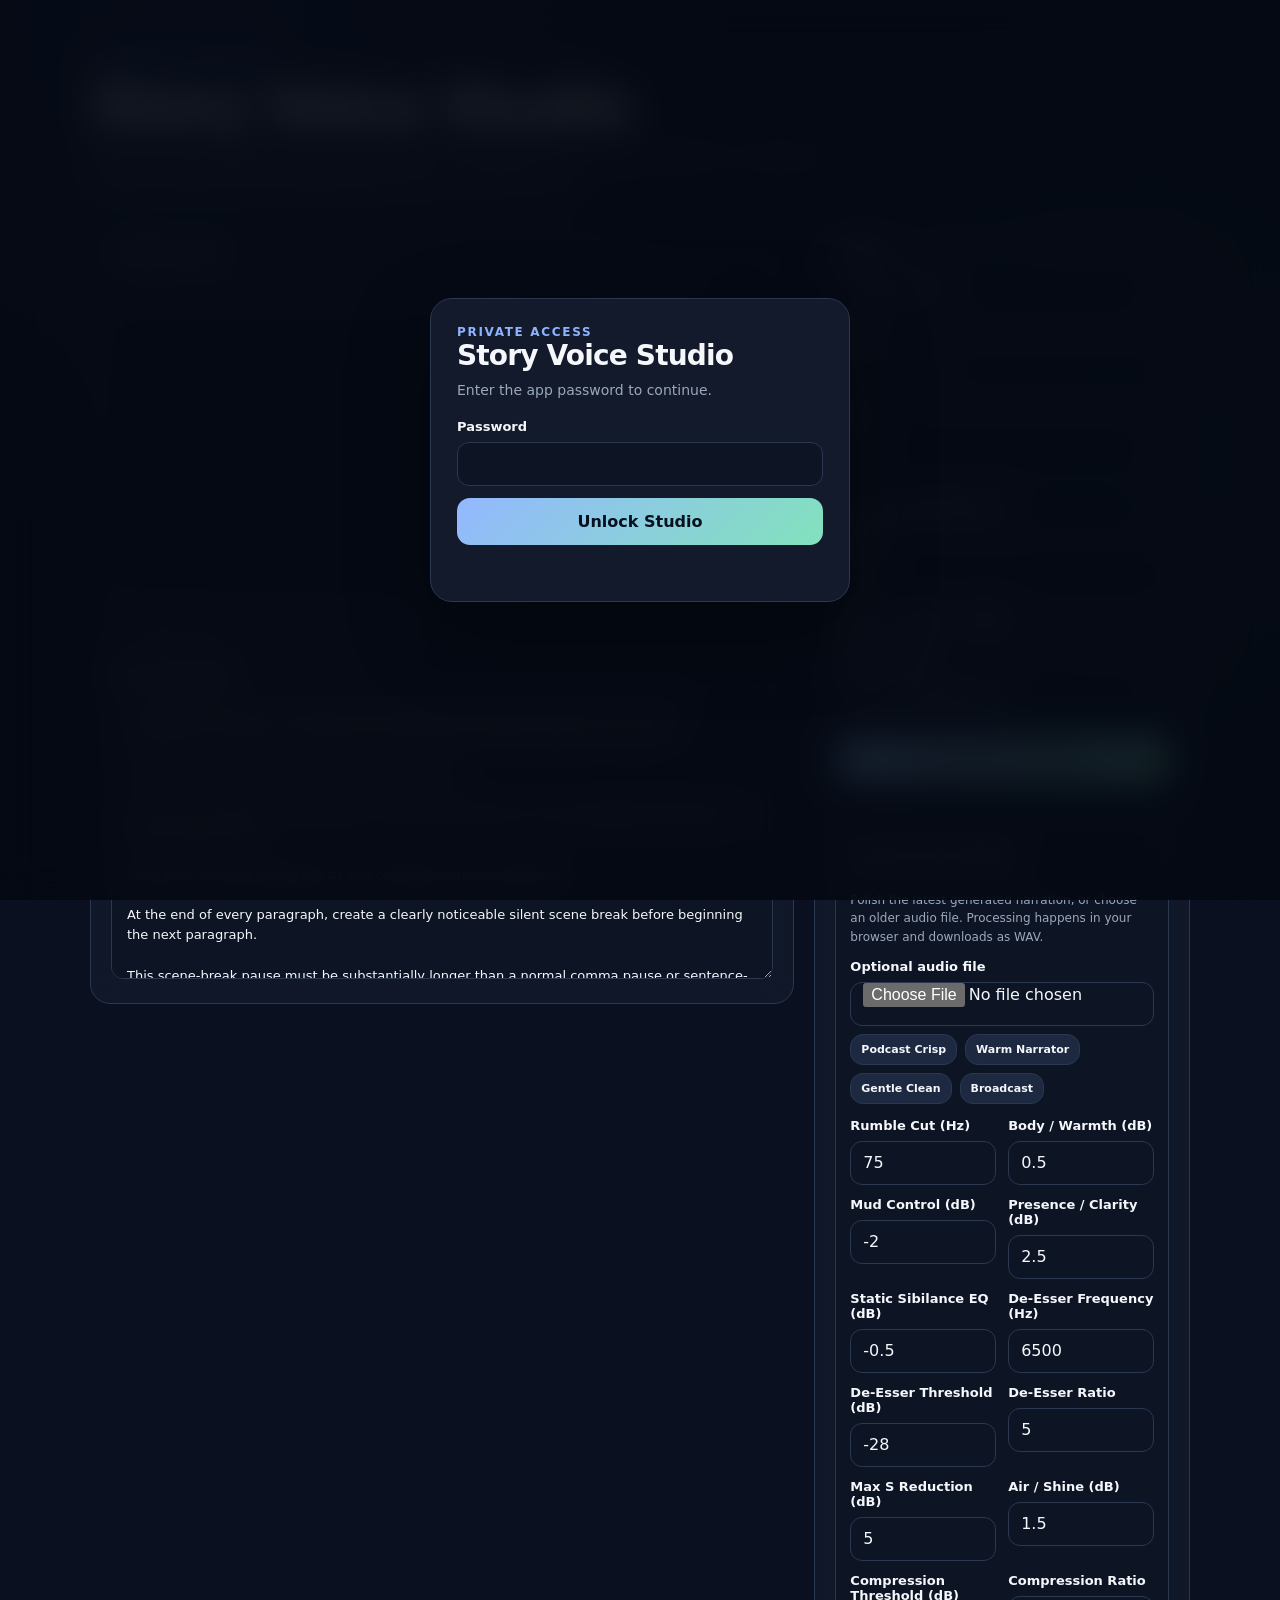
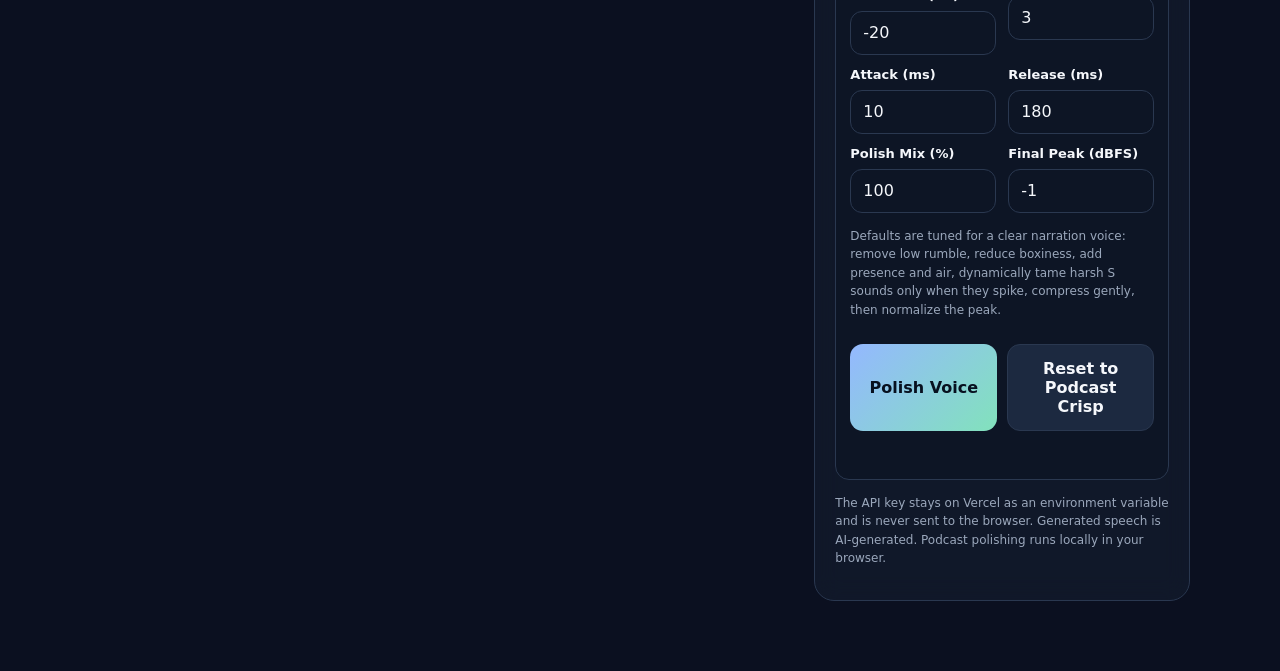
==== commit 8a487b3b: "Add dynamic de-esser to podcast voice polisher" ====
--- a/index.html
+++ b/index.html
@@ -439,8 +439,24 @@
                 <input id="polishPresence" type="number" min="-4" max="8" step="0.5" value="2.5">
               </div>
               <div class="field">
-                <label for="polishSibilance">Sibilance Cut (dB)</label>
-                <input id="polishSibilance" type="number" min="-8" max="0" step="0.5" value="-1.5">
+                <label for="polishSibilance">Static Sibilance EQ (dB)</label>
+                <input id="polishSibilance" type="number" min="-8" max="0" step="0.5" value="-0.5">
+              </div>
+              <div class="field">
+                <label for="deEssFreq">De-Esser Frequency (Hz)</label>
+                <input id="deEssFreq" type="number" min="3500" max="10000" step="100" value="6500">
+              </div>
+              <div class="field">
+                <label for="deEssThreshold">De-Esser Threshold (dB)</label>
+                <input id="deEssThreshold" type="number" min="-50" max="-8" step="1" value="-28">
+              </div>
+              <div class="field">
+                <label for="deEssRatio">De-Esser Ratio</label>
+                <input id="deEssRatio" type="number" min="1" max="12" step="0.5" value="5">
+              </div>
+              <div class="field">
+                <label for="deEssMaxReduction">Max S Reduction (dB)</label>
+                <input id="deEssMaxReduction" type="number" min="0" max="12" step="0.5" value="5">
               </div>
               <div class="field">
                 <label for="polishAir">Air / Shine (dB)</label>
@@ -472,7 +488,7 @@
               </div>
             </div>
 
-            <p class="note">Defaults are tuned for a clear narration voice: remove low rumble, reduce boxiness, add presence and air, soften harsh S sounds, compress gently, then normalize the peak.</p>
+            <p class="note">Defaults are tuned for a clear narration voice: remove low rumble, reduce boxiness, add presence and air, dynamically tame harsh S sounds only when they spike, compress gently, then normalize the peak.</p>
 
             <div class="polish-actions">
               <button id="applyPolish" type="button">Polish Voice</button>
@@ -538,6 +554,10 @@
     const polishMud = document.getElementById('polishMud');
     const polishPresence = document.getElementById('polishPresence');
     const polishSibilance = document.getElementById('polishSibilance');
+    const deEssFreq = document.getElementById('deEssFreq');
+    const deEssThreshold = document.getElementById('deEssThreshold');
+    const deEssRatio = document.getElementById('deEssRatio');
+    const deEssMaxReduction = document.getElementById('deEssMaxReduction');
     const polishAir = document.getElementById('polishAir');
     const polishThreshold = document.getElementById('polishThreshold');
     const polishRatio = document.getElementById('polishRatio');
@@ -804,19 +824,23 @@
 
     const POLISH_PRESETS = {
       crisp: {
-        highpass: 75, body: 0.5, mud: -2, presence: 2.5, sibilance: -1.5, air: 1.5,
+        highpass: 75, body: 0.5, mud: -2, presence: 2.0, sibilance: -0.5, air: 1.0,
+        deEssFreq: 6500, deEssThreshold: -28, deEssRatio: 5, deEssMaxReduction: 5,
         threshold: -20, ratio: 3, attack: 10, release: 180, mix: 100, peak: -1
       },
       warm: {
-        highpass: 70, body: 1.5, mud: -1, presence: 1, sibilance: -1, air: 0.5,
+        highpass: 70, body: 1.5, mud: -1, presence: 1, sibilance: -0.5, air: 0.5,
+        deEssFreq: 6400, deEssThreshold: -26, deEssRatio: 4, deEssMaxReduction: 4,
         threshold: -18, ratio: 2.5, attack: 15, release: 220, mix: 100, peak: -1
       },
       gentle: {
-        highpass: 65, body: 0, mud: -1, presence: 1, sibilance: -0.5, air: 0.75,
+        highpass: 65, body: 0, mud: -1, presence: 1, sibilance: 0, air: 0.75,
+        deEssFreq: 6500, deEssThreshold: -24, deEssRatio: 3, deEssMaxReduction: 3,
         threshold: -16, ratio: 2, attack: 15, release: 200, mix: 100, peak: -1
       },
       broadcast: {
-        highpass: 80, body: 0, mud: -2.5, presence: 3, sibilance: -2, air: 2,
+        highpass: 80, body: 0, mud: -2.5, presence: 2.5, sibilance: -0.5, air: 1.5,
+        deEssFreq: 6600, deEssThreshold: -30, deEssRatio: 6, deEssMaxReduction: 6,
         threshold: -24, ratio: 4, attack: 8, release: 150, mix: 100, peak: -0.8
       }
     };
@@ -828,6 +852,10 @@
       polishMud.value = p.mud;
       polishPresence.value = p.presence;
       polishSibilance.value = p.sibilance;
+      deEssFreq.value = p.deEssFreq;
+      deEssThreshold.value = p.deEssThreshold;
+      deEssRatio.value = p.deEssRatio;
+      deEssMaxReduction.value = p.deEssMaxReduction;
       polishAir.value = p.air;
       polishThreshold.value = p.threshold;
       polishRatio.value = p.ratio;
@@ -852,6 +880,51 @@
         return await ctx.decodeAudioData(bytes.slice(0));
       } finally {
         try { await ctx.close(); } catch (_) {}
+      }
+    }
+
+    function applyDynamicDeEsser(buffer, frequency, thresholdDb, ratio, maxReductionDb) {
+      const sampleRate = buffer.sampleRate;
+      const dt = 1 / sampleRate;
+      const rc = 1 / (2 * Math.PI * frequency);
+      const hpAlpha = rc / (rc + dt);
+
+      const attackSeconds = 0.0025;
+      const releaseSeconds = 0.055;
+      const attackCoeff = Math.exp(-1 / (sampleRate * attackSeconds));
+      const releaseCoeff = Math.exp(-1 / (sampleRate * releaseSeconds));
+
+      const thresholdLinear = Math.pow(10, thresholdDb / 20);
+      const channels = buffer.numberOfChannels;
+      const data = [];
+      for (let c = 0; c < channels; c++) data.push(buffer.getChannelData(c));
+
+      let previousInput = 0;
+      let previousHp = 0;
+      let envelope = 0;
+
+      for (let i = 0; i < buffer.length; i++) {
+        let detectorInput = 0;
+        for (let c = 0; c < channels; c++) detectorInput += data[c][i];
+        detectorInput /= channels;
+
+        const hp = hpAlpha * (previousHp + detectorInput - previousInput);
+        previousInput = detectorInput;
+        previousHp = hp;
+
+        const rectified = Math.abs(hp);
+        const coeff = rectified > envelope ? attackCoeff : releaseCoeff;
+        envelope = coeff * envelope + (1 - coeff) * rectified;
+
+        let gain = 1;
+        if (envelope > thresholdLinear) {
+          const envDb = 20 * Math.log10(Math.max(envelope, 1e-9));
+          const overDb = Math.max(0, envDb - thresholdDb);
+          const reductionDb = Math.min(maxReductionDb, overDb * (1 - 1 / ratio));
+          gain = Math.pow(10, -reductionDb / 20);
+        }
+
+        for (let c = 0; c < channels; c++) data[c][i] *= gain;
       }
     }
 
@@ -984,6 +1057,15 @@
 
       source.start(0);
       const rendered = await ctx.startRendering();
+
+      applyDynamicDeEsser(
+        rendered,
+        clampNumber(deEssFreq, 3500, 10000, 6500),
+        clampNumber(deEssThreshold, -50, -8, -28),
+        clampNumber(deEssRatio, 1, 12, 5),
+        clampNumber(deEssMaxReduction, 0, 12, 5)
+      );
+
       normalizeAudioBuffer(rendered, clampNumber(polishPeak, -6, -0.1, -1));
       return audioBufferToWav(rendered);
     }
@@ -1010,6 +1092,10 @@
             mud: polishMud.value,
             presence: polishPresence.value,
             sibilance: polishSibilance.value,
+            deEssFreq: deEssFreq.value,
+            deEssThreshold: deEssThreshold.value,
+            deEssRatio: deEssRatio.value,
+            deEssMaxReduction: deEssMaxReduction.value,
             air: polishAir.value,
             threshold: polishThreshold.value,
             ratio: polishRatio.value,
@@ -1056,6 +1142,10 @@
           if (state.polish.mud !== undefined) polishMud.value = state.polish.mud;
           if (state.polish.presence !== undefined) polishPresence.value = state.polish.presence;
           if (state.polish.sibilance !== undefined) polishSibilance.value = state.polish.sibilance;
+          if (state.polish.deEssFreq !== undefined) deEssFreq.value = state.polish.deEssFreq;
+          if (state.polish.deEssThreshold !== undefined) deEssThreshold.value = state.polish.deEssThreshold;
+          if (state.polish.deEssRatio !== undefined) deEssRatio.value = state.polish.deEssRatio;
+          if (state.polish.deEssMaxReduction !== undefined) deEssMaxReduction.value = state.polish.deEssMaxReduction;
           if (state.polish.air !== undefined) polishAir.value = state.polish.air;
           if (state.polish.threshold !== undefined) polishThreshold.value = state.polish.threshold;
           if (state.polish.ratio !== undefined) polishRatio.value = state.polish.ratio;
@@ -1274,7 +1364,8 @@
     });
 
     [
-      polishHighpass, polishBody, polishMud, polishPresence, polishSibilance, polishAir,
+      polishHighpass, polishBody, polishMud, polishPresence, polishSibilance,
+      deEssFreq, deEssThreshold, deEssRatio, deEssMaxReduction, polishAir,
       polishThreshold, polishRatio, polishAttack, polishRelease, polishMix, polishPeak
     ].forEach(control => control.addEventListener('input', saveState));
 
@@ -1298,7 +1389,7 @@
           throw new Error('Generate narration first, or choose an audio file to polish.');
         }
 
-        polishStatus.textContent = 'Applying EQ, compression, and final normalization…';
+        polishStatus.textContent = 'Applying EQ, dynamic de-essing, compression, and final normalization…';
         const polishedBlob = await polishAudio(sourceBlob);
 
         if (polishedObjectUrl) URL.revokeObjectURL(polishedObjectUrl);
